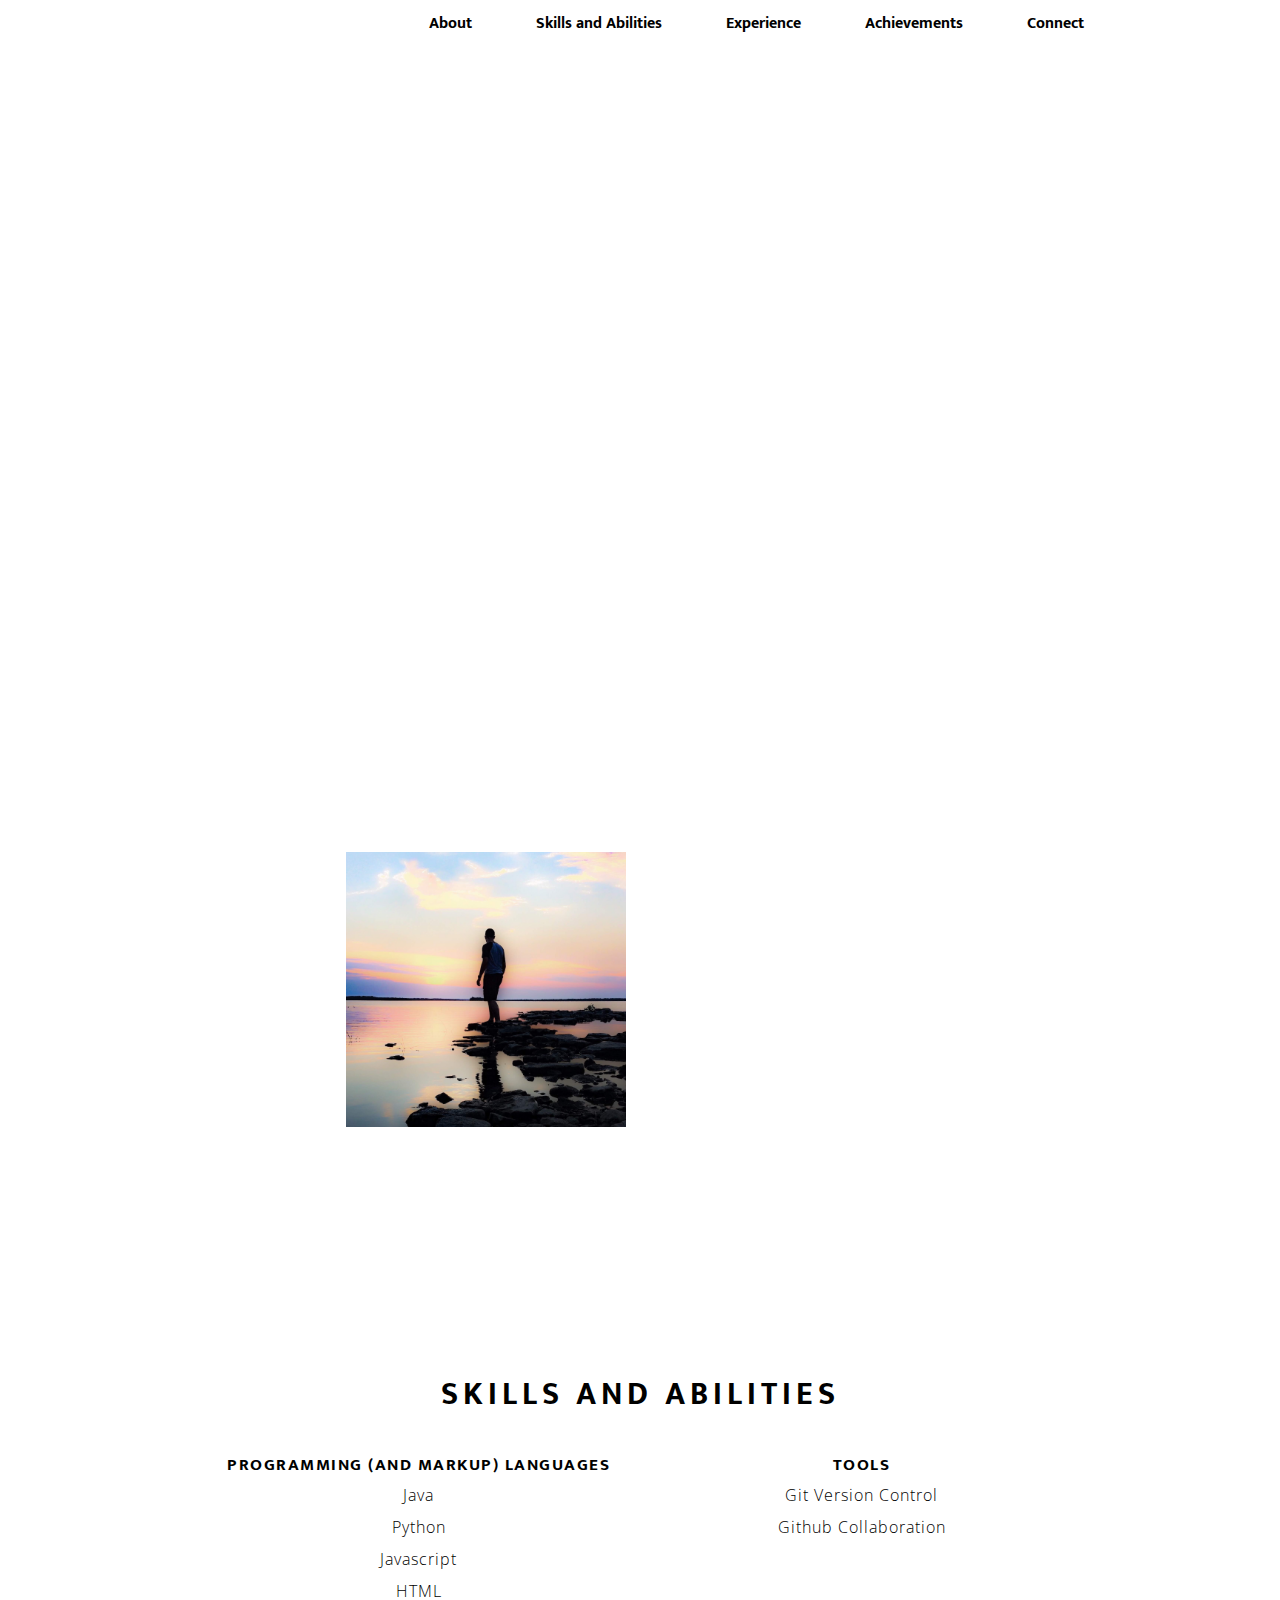
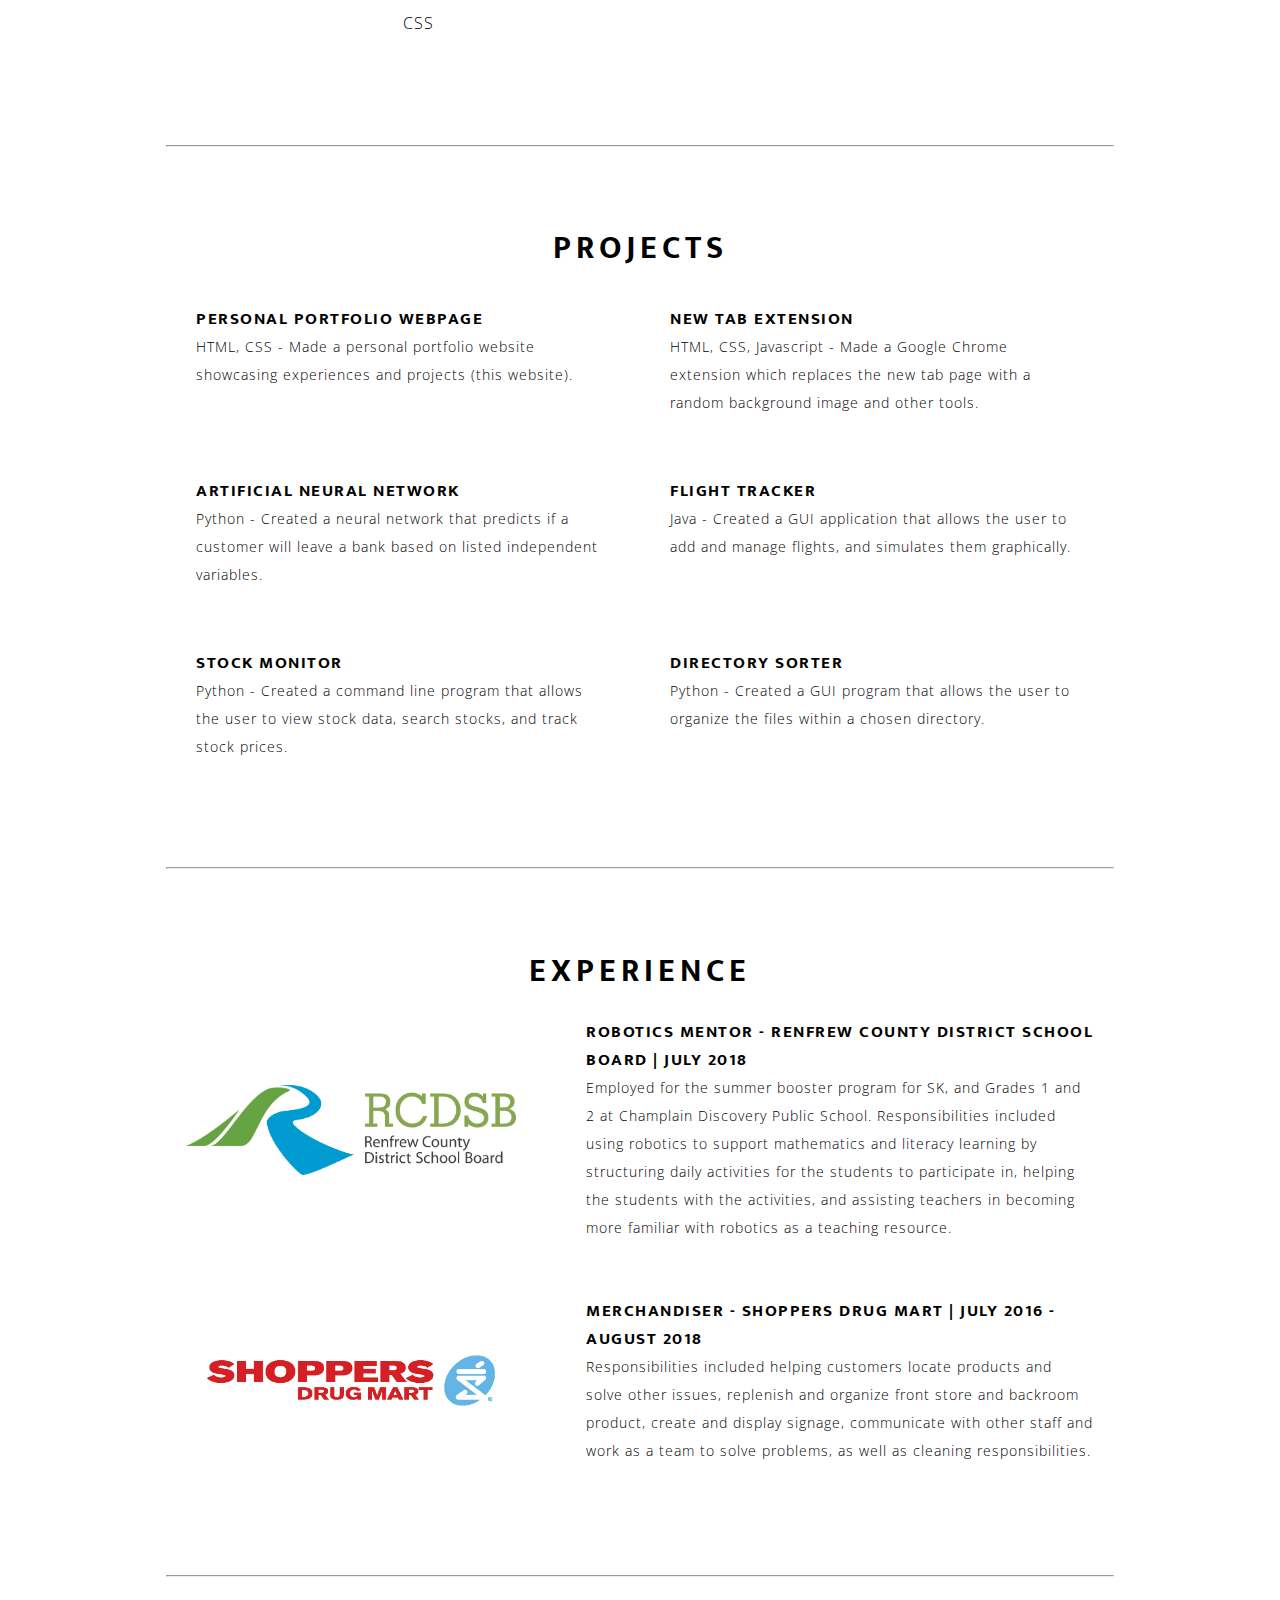
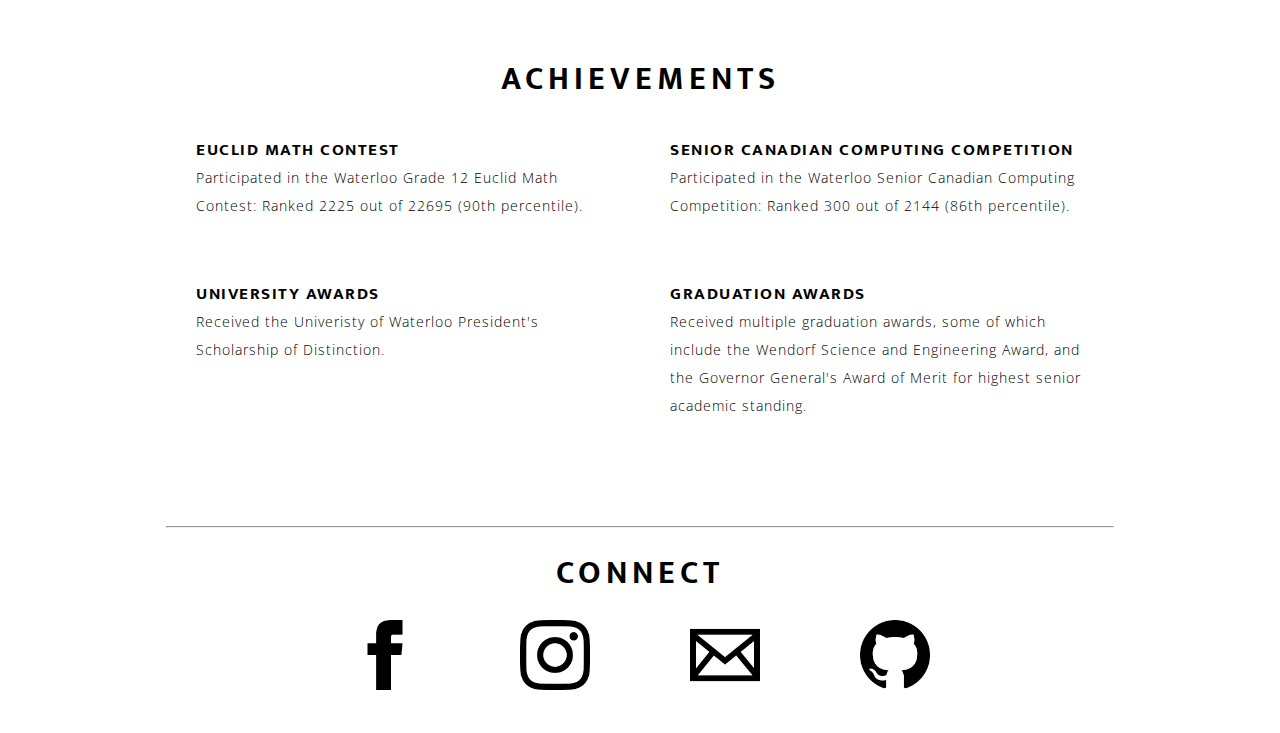
==== index.html @ a11dac07 "Changed skills section" ====
<!DOCTYPE html>
<html lang="en">

<head>
    <meta charset="utf-8">
    <title>Branden Lisk</title>
    <meta name="author" content="Branden Lisk">
    <link rel="icon" href="Resources/favicon.png">
    <link rel="stylesheet" href="main.css">
    <link href='https://fonts.googleapis.com/css?family=Open Sans' rel='stylesheet'>
    <link href="https://fonts.googleapis.com/css?family=Mukta" rel="stylesheet">
</head>

<body>
    <nav>
        <ul>
            <li><a href="#about">About</a></li>
            <li><a href="#skills">Skills and Abilities</a></li>
            <li><a href="#experience">Experience</a></li>
            <li><a href="#achievements">Achievements</a></li>
            <li><a href="#connect">Connect</a></li>
        </ul>
    </nav>
    
    <div id="welcome" class="welcome-page">
        <h1>HELLO, I'M BRANDEN LISK</h1>
    </div>
    
    <div id="about" class="about-page">
        <div class="about-content">
            <h2>ABOUT</h2>
            <img src="Resources/profile.jpg" class="profile-img">
            <p>Hello! I'm Branden, a current 1st year Computer Engineering Undergraduate Student at the University of Waterloo. For as long as I can remember, I have been interested in computers and technology, and that's why I have decided to pursue that passion through a fulfulling career. <br><br>Since my first experience of learning the basics of Python in 7th grade and building projects for school science fairs, I was hooked, and from that point on I knew I wanted to become an engineer.</p>
        </div>
    </div>
    
    <div id="skills" class="skills-page">
        <div class="skills-content">
            <h2>SKILLS AND ABILITIES</h2>
            <div class="skills-grid">
                <div class="skill-type">
                    <h3>PROGRAMMING (AND MARKUP) LANGUAGES</h3>
                    <ul>
                        <li><p>Java</p></li>
                        <li><p>Python</p></li>
                        <li><p>Javascript</p></li>
                        <li><p>HTML</p></li>
                        <li><p>CSS</p></li>
                    </ul>
                </div>
                <div class="skill-type">
                    <h3>TOOLS</h3>
                    <ul>
                        <li><p>Git Version Control</p></li>
                        <li><p>Github Collaboration</p></li>
                    </ul>
                </div>
            </div>
        </div>
    </div>
    
    <div class="horiz-line"><hr/></div>
    
    <div id="projects" class="projects-page">
        <div class="projects-content">
            <h2>PROJECTS</h2>
            <div class="projects-grid">
                <div class="project-type">
                    <h3>PERSONAL PORTFOLIO WEBPAGE</h3>
                    <p>HTML, CSS - Made a personal portfolio website showcasing experiences and projects (this website).</p>
                </div>
                <div class="project-type">
                    <h3>NEW TAB EXTENSION</h3>
                    <p>HTML, CSS, Javascript - Made a Google Chrome extension which replaces the new tab page with a random background image and other tools.</p>
                </div>
                <div class="project-type">
                    <h3>ARTIFICIAL NEURAL NETWORK</h3>
                    <p>Python - Created a neural network that predicts if a customer will leave a bank based on listed independent variables.</p>
                </div>
                <div class="project-type">
                    <h3>FLIGHT TRACKER</h3>
                    <p>Java - Created a GUI application that allows the user to add and manage flights, and simulates them graphically.</p>
                </div>
                <div class="project-type">
                    <h3>STOCK MONITOR</h3>
                    <p>Python - Created a command line program that allows the user to view stock data, search stocks, and track stock prices.</p>
                </div>
                <div class="project-type">
                    <h3>DIRECTORY SORTER</h3>
                    <p>Python - Created a GUI program that allows the user to organize the files within a chosen directory.</p>
                </div>
            </div>
        </div>
    </div>
    
    <div class="horiz-line"><hr/></div>
    
    <div id="experience" class="experience-page">
        <div class="experience-content">
            <h2>EXPERIENCE</h2>
            <div class="experience-type">
                <img src="Resources/Large_Primary_Logo_-_Colour_RCDSB.png">
                <div class="experience-description">
                    <h3>ROBOTICS MENTOR - RENFREW COUNTY DISTRICT SCHOOL BOARD | JULY 2018</h3>
                    <p>Employed for the summer booster program for SK, and Grades 1 and 2 at Champlain Discovery Public School. Responsibilities included using robotics to support mathematics and literacy learning by structuring daily activities for the students to participate in, helping the students with the activities, and assisting teachers in becoming more familiar with robotics as a teaching resource.</p>
                </div>
            </div>
            <div class="experience-type">
                <img src="Resources/Shoppers-Drug-Mart-Logo-Vector-Image.jpg">
                <div class="experience-description">
                    <h3>MERCHANDISER - SHOPPERS DRUG MART | JULY 2016 - AUGUST 2018</h3>
                    <p>Responsibilities included helping customers locate products and solve other issues, replenish and organize front store and backroom product, create and display signage, communicate with other staff and work as a team to solve problems, as well as cleaning responsibilities.</p>
                </div>
            </div>
        </div>
    </div>
    
    <div class="horiz-line"><hr/></div>
    
    <div id="achievements" class="achievements-page">
        <div class="achievements-content">
            <h2>ACHIEVEMENTS</h2>
            <div class="achievements-grid">
                <div class="achievement-type">
                    <h3>EUCLID MATH CONTEST</h3>
                    <p>Participated in the Waterloo Grade 12 Euclid Math Contest: Ranked 2225 out of 22695 (90th percentile).</p>
                </div>
                <div class="achievement-type">
                    <h3 >SENIOR CANADIAN COMPUTING COMPETITION</h3>
                    <p>Participated in the Waterloo Senior Canadian Computing Competition: Ranked 300 out of 2144 (86th percentile).</p>
                </div>
                <div class="achievement-type">
                    <h3>UNIVERSITY AWARDS</h3>
                    <p>Received the Univeristy of Waterloo President's Scholarship of Distinction.</p>
                </div>
                <div class="achievement-type">
                    <h3>GRADUATION AWARDS</h3>
                    <p>Received multiple graduation awards, some of which include the Wendorf Science and Engineering Award, and the Governor General's Award of Merit for highest senior academic standing.</p>
                </div>
            </div>
        </div>
    </div>
    
    <div class="horiz-line"><hr/></div>
    
    <div id="connect" class="contact-page">
        <div class="contact-content">
            <h2>CONNECT</h2>
            <div class="contact-grid">
                <a href="https://www.facebook.com/brandenlisk" target="_blank" class="contact-type">
                    <img src="Resources/icons/iconmonstr-facebook-1-240.png" alt="Facebook link">
                </a>
                <a href="https://www.instagram.com/brandenlisk/" target="_blank" class="contact-type">
                    <img src="Resources/icons/iconmonstr-instagram-11-240.png" alt="Instagram link">
                </a>
                <a href="mailto:balisk@edu.uwaterloo.ca" class="contact-type">
                    <img src="Resources/icons/iconmonstr-email-2-240.png" alt="Email link">
                </a>
                <a href="https://github.com/LiskB/" target="_blank" id="profile-link" class="contact-type">
                    <img src="Resources/icons/iconmonstr-github-1-240.png" alt="Github link">
                </a>
            </div>
        </div>
    </div>
</body>
</html>
---- main.css ----
* {
    margin: 0px;
    padding: 0px;
}
html, body {
    font-family: 'Open Sans', sans-serif;
}


h1 {
    font-family: 'Mukta', sans-serif;
    font-size: 62px;
    color: white;
    letter-spacing: 15px;
    text-align: center;
}
h2 {
    font-family: 'Mukta', sans-serif;
    font-size: 32px;
    font-weight: bold;
    color: black;
    letter-spacing: 5px;
    text-align: center;
}
h3 {
    font-family: 'Mukta', sans-serif;
    font-size: 17px;
    font-weight: bold;
    color: black;
    letter-spacing: 1.5px;
}
p {
    color: black;
    font-weight: 100;
    letter-spacing: 1px;
    font-size: 14px;
    line-height: 2em;
}

nav {
    padding: 0% 13%;
}
nav ul {
    text-align: right;
    width: 100%;
}
nav ul li {
    display: inline-block;
    margin: 10px 30px;
}
nav ul li a {
    color: black;
    text-decoration: none;
    font-weight: bold;
    font-family: 'Mukta', sans-serif;
    font-size: 16px;
}
nav ul li a:hover {
    color: #7a7a7a;
}

.horiz-line {
    margin: 0% 13%;
}

.welcome-page {
    max-width: 100vw;
    height: 650px;
    padding: 0% 13%;
    display: flex;
    justify-content: center;
    align-items: center;
    
    background-image: url("https://www.fasken.com/-/media/29b8b6a371344d40a392350b395691d6.ashx");
    background-position: center;
    background-repeat: no-repeat;
    background-size: cover;
}

.about-page {
    max-width: 100vw;
    padding: 0 27%;
    display: flex;
    justify-content: center;
    align-items: center;
    
    background-image: url("https://www.wallpaperflare.com/static/542/50/545/simple-background-blue-simple-minimalism-wallpaper.jpg");
    background-position: center;
    background-repeat: no-repeat;
    background-size: cover;
}
.about-content {
    margin: 13% 0;
}
.about-content h2{
    color: white;
    margin-bottom: 25px;
}
.about-content p{
    color: white;
}
.profile-img {
    float: left;
    width: 280px;
    margin: 0px 30px 25px 0px;
}

.skills-page {
    max-width: 100vw;
    padding: 0 13%;
    display: flex;
    justify-content: center;
    align-items: center;
    
    background-color: white;
}
.skills-content{
    margin: 8% 0;
    text-align: center;
}
.skills-grid {
    display: grid;
    grid-template-columns: repeat(2, 1fr);
    text-align: left;
}
.skill-type {
    padding: 30px 30px;
}
.skill-type h3{
    text-align: center;
}
.skill-type ul li {
    text-align: center;
    list-style: none;
}
.skill-type ul li p {
    text-decoration: none;
    font-size: 16px;
}
.skill-button {
    font-size: 16px;
    font-family: 'Mukta', sans-serif;
    background-color: white;
    padding: 4px 10px;
    margin-top: 10px;
    border: 1px solid black;
    outline: none;
}
.skill-button:hover {
    color: #7a7a7a;
    border-color: #7a7a7a;
}

.projects-page {
    max-width: 100vw;
    padding: 0 13%;
    display: flex;
    justify-content: center;
    align-items: center;
    
    background-color: white;
}
.projects-content{
    margin: 8% 0px;
}
.projects-grid {
    display: grid;
    grid-template-columns: repeat(2, 1fr);
}
.project-type {
    padding: 30px 30px;
}

.experience-page {
    max-width: 100vw;
    padding: 0 13%;
    display: flex;
    justify-content: center;
    align-items: center;
    
    background-color: white;
}
.experience-content{
    margin: 8% 0;
}
.experience-type {
    display: grid;
    grid-template-columns: 400px; 2fr;
    padding: 20px;
    align-items: center;
}
.experience-type img {
    width: 330px;
    grid-column: 1;
}
.experience-description{
    grid-column: 2;
}

.achievements-page {
    max-width: 100vw;
    padding: 0 13%;
    display: flex;
    justify-content: center;
    align-items: center;
    
    background-color: white;
}
.achievements-content{
    margin: 8% 0px;
}
.achievements-grid {
    display: grid;
    grid-template-columns: repeat(2, 1fr);
}
.achievement-type {
    padding: 30px 30px;
}

.contact-page {
    max-width: 100vw;
    padding: 0 13%;
    display: flex;
    justify-content: center;
    align-items: center;
    
    background-color: white;
}
.contact-content{
    margin: 2% 0px;
}
.contact-grid {
    display: grid;
    grid-template-columns: repeat(4, 1fr);
}
.contact-type {
    padding: 20px 50px;
}
.contact-type img {
    width: 70px;
}

/* Media Queries for responsive design */
/* These queries meant for resized desktop screens, since desktops have an accurate pointer device, 'fine' can be used */
@media screen and (max-width: 970px) and (pointer: fine){ /* Resize navbar, bring all in-line images above text */
    nav ul li {
        margin: 10px 15px;
    }
    nav ul li a {
        font-size: 15px;
    }
    
    .profile-img {
        float: none;
        display: block;
        margin: 0 auto 20px auto;
    }
    
    .experience-type {
        display:block;
        grid-template-columns: none;
        padding: 20px;
    }
    .experience-type img {
        width: 330px;
        grid-column: none;
    }
    .experience-description{
        grid-column: none;
    }
}

@media screen and (max-width: 735px) and (pointer: fine){ /* Navbar disappears, h1 gets smaller, bring all content in one column, connect icons get smaller */
    nav {
        display: none;
    }
    
    h1 {
        font-size: 40px;
        letter-spacing: 8px;
    }
    
    .skills-grid {
        display: block;
        grid-template-columns: none;
        text-align: left;
    }
    .skill-type {
        padding: 17px 0px;
    }
    
    .projects-content{
        margin: 8% 0px;
    }
    .projects-grid {
        display: block;
        grid-template-columns: none;
    }
    .project-type {
        padding: 17px 0px;
    }
    
    .achievements-content{
        margin: 8% 0px;
    }
    .achievements-grid {
        display: block;
        grid-template-columns: none;
    }
    .achievement-type {
        padding: 17px 0px;
    }
    
    .contact-type {
        padding: 15px 25px;
    }
    .contact-type img {
        width: 48px;
    }
}

/* Meant for mobile screens, as they do not have an accurate pointing device (coarse) */
@media (pointer: coarse){
    h2 {
        font-size: 18px;
        letter-spacing: 1.5px;
    }
    h3 {
        font-size: 13px;
        letter-spacing: 1px;
        line-height: 1.1em;
    }
    p {
        letter-spacing: 1px;
        font-size: 9px;
        line-height: 1.2em;
    }
    
    nav {
        display: none;
    }
    
    h1 {
        font-size: 70px;
        letter-spacing: 8px;
    }
    
    .profile-img {
        float: none;
        display: block;
        width: 50vw;
        margin: 0 auto 20px auto;
    }
    
    .skills-grid {
        display: block;
        grid-template-columns: none;
        text-align: left;
    }
    .skill-type {
        padding: 17px 0px;
    }
    
    .projects-content{
        margin: 8% 0px;
    }
    .projects-grid {
        display: block;
        grid-template-columns: none;
    }
    .project-type {
        padding: 17px 0px;
    }
    
    .experience-type {
        display:block;
        grid-template-columns: none;
        padding: 20px;
    }
    .experience-type img {
        width: 50vw;
        grid-column: none;
    }
    .experience-description{
        grid-column: none;
    }
    
    .achievements-content{
        margin: 8% 0px;
    }
    .achievements-grid {
        display: block;
        grid-template-columns: none;
    }
    .achievement-type {
        padding: 17px 0px;
    }
    
    .contact-type {
        padding: 15px 25px;
    }
    .contact-type img {
        width: 100px;
    }
}
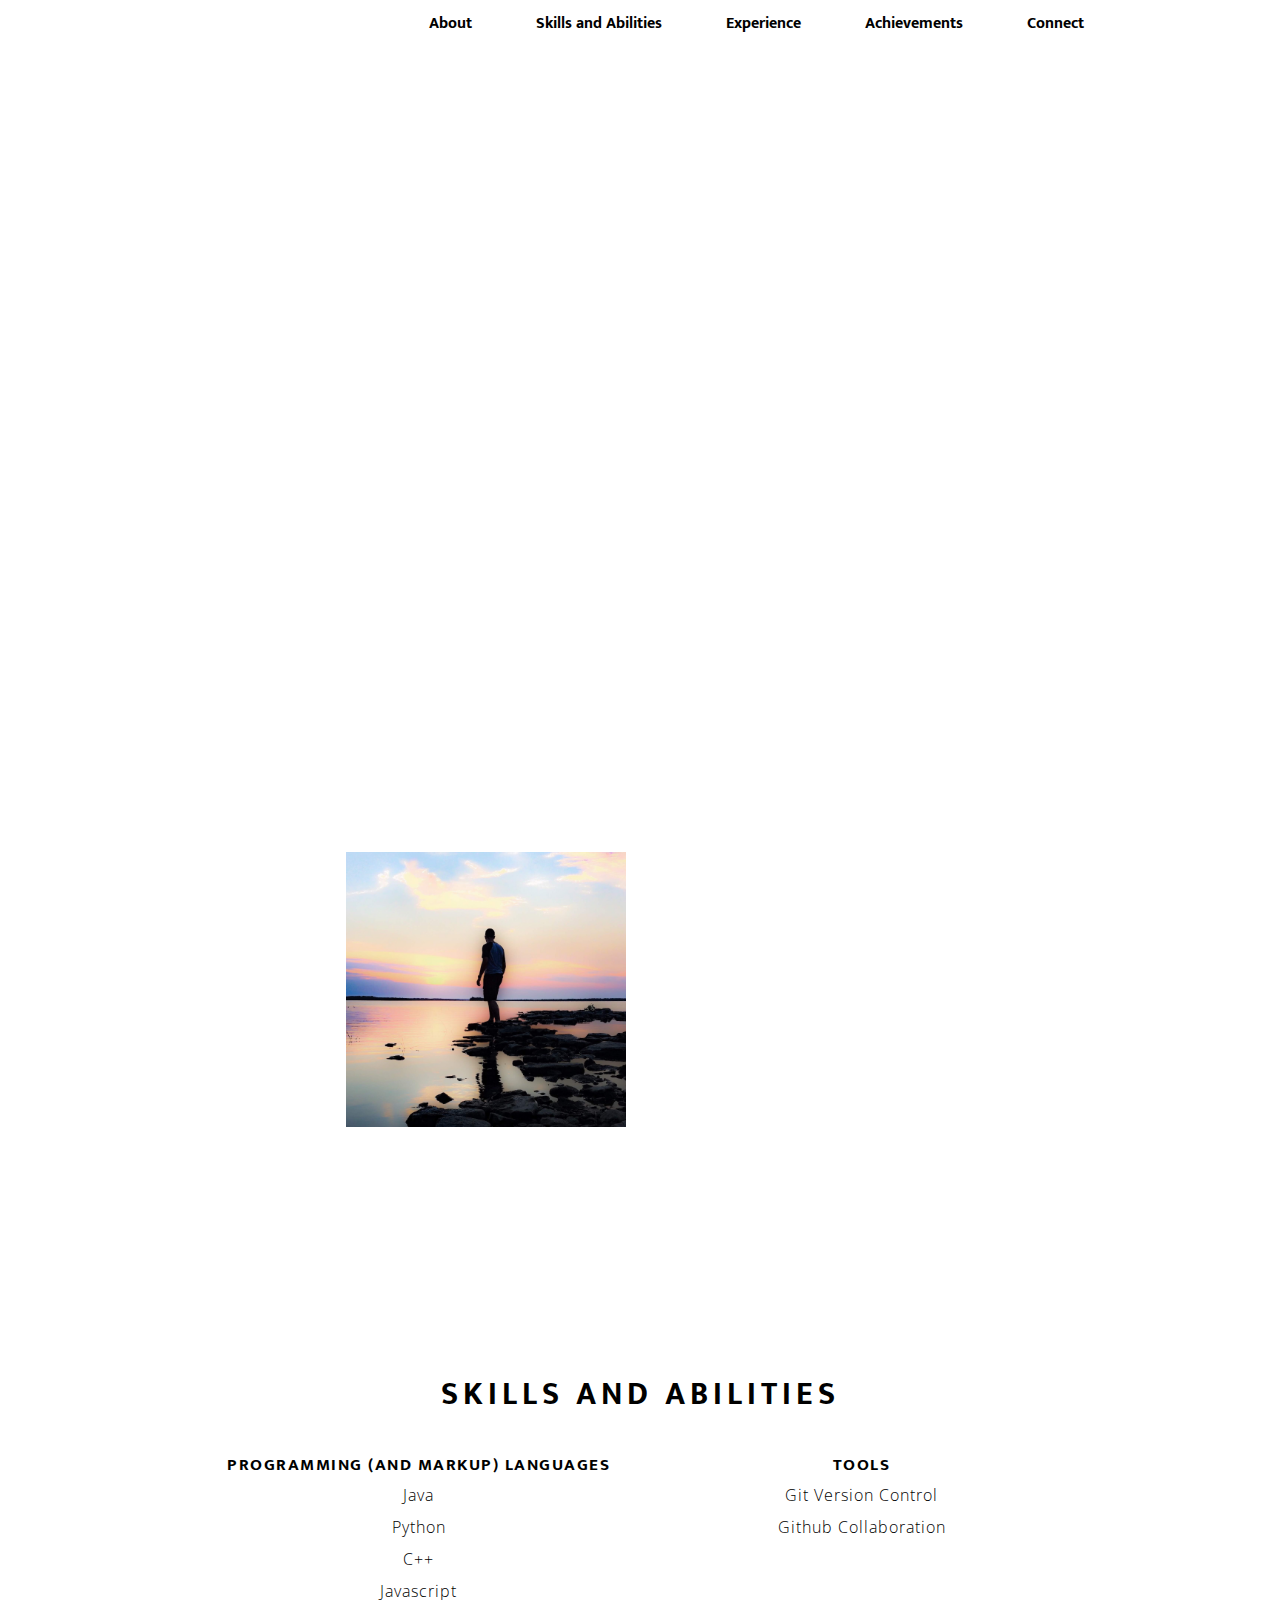
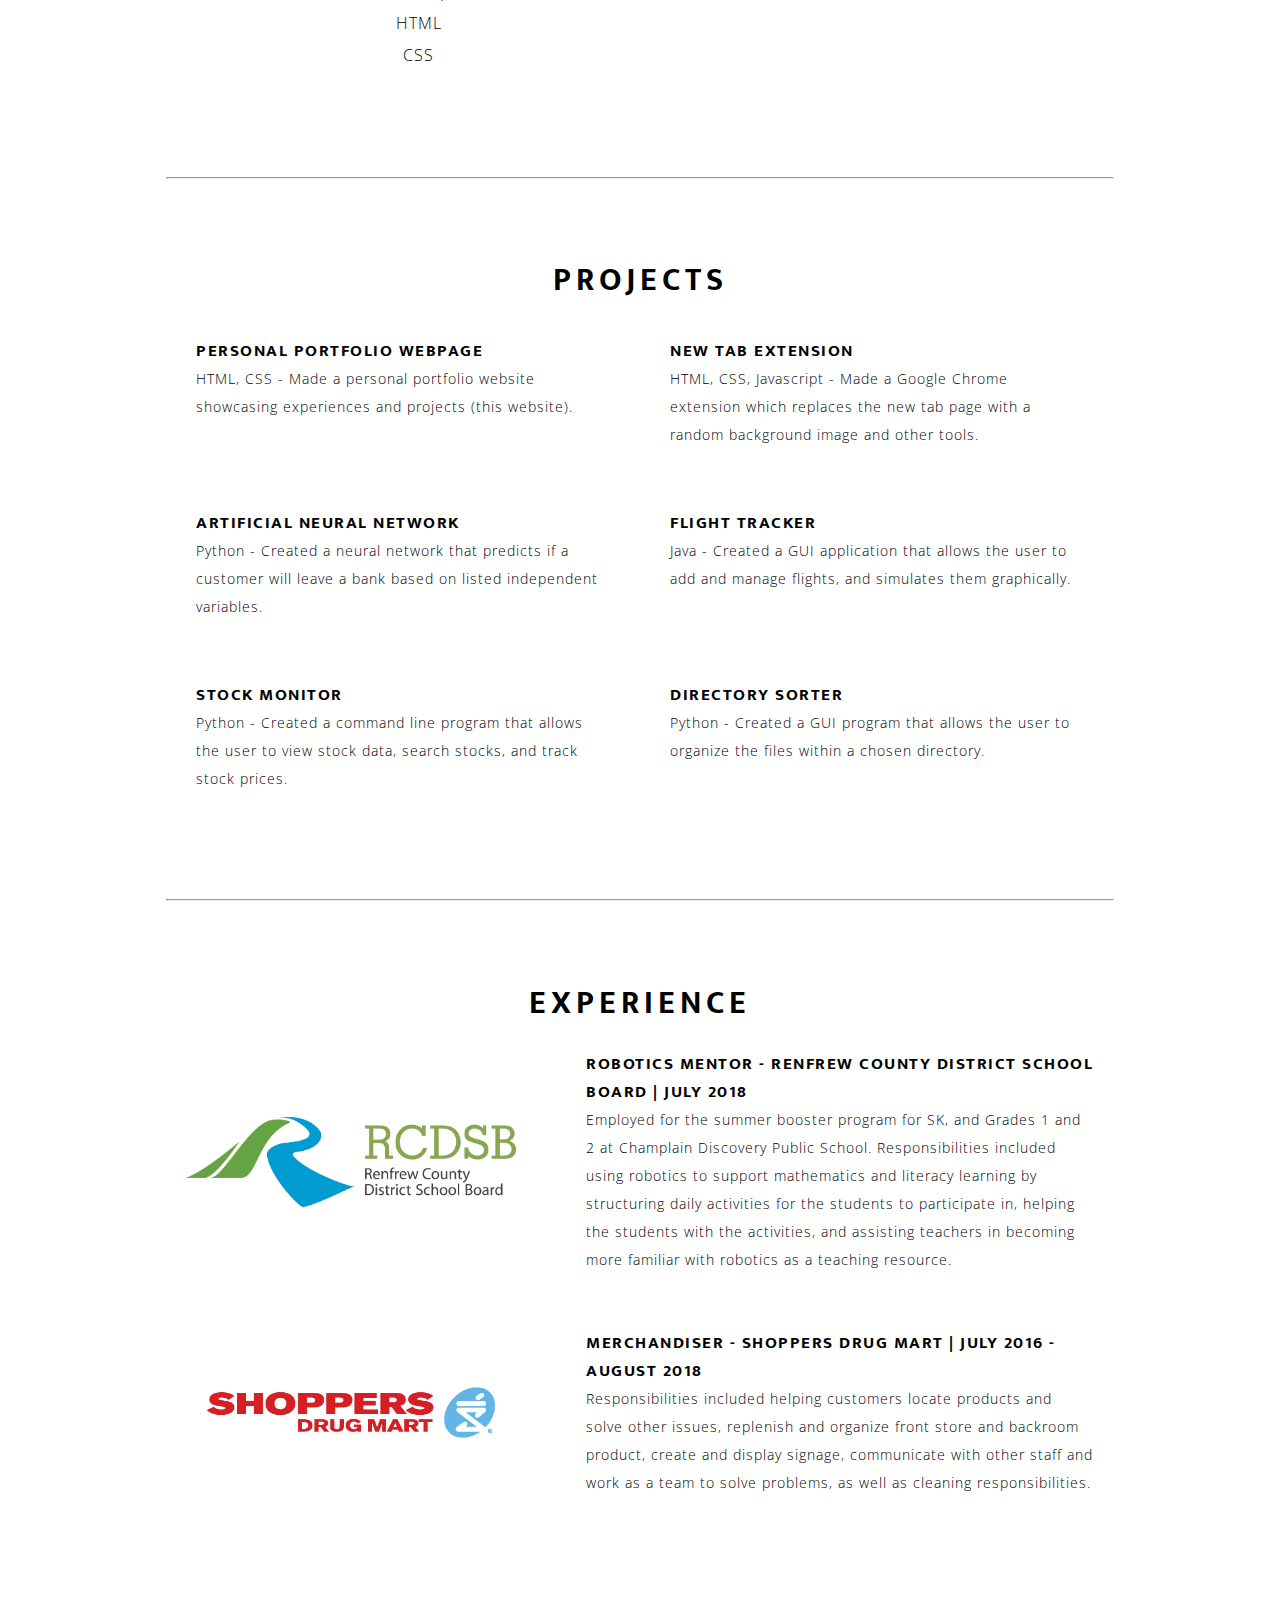
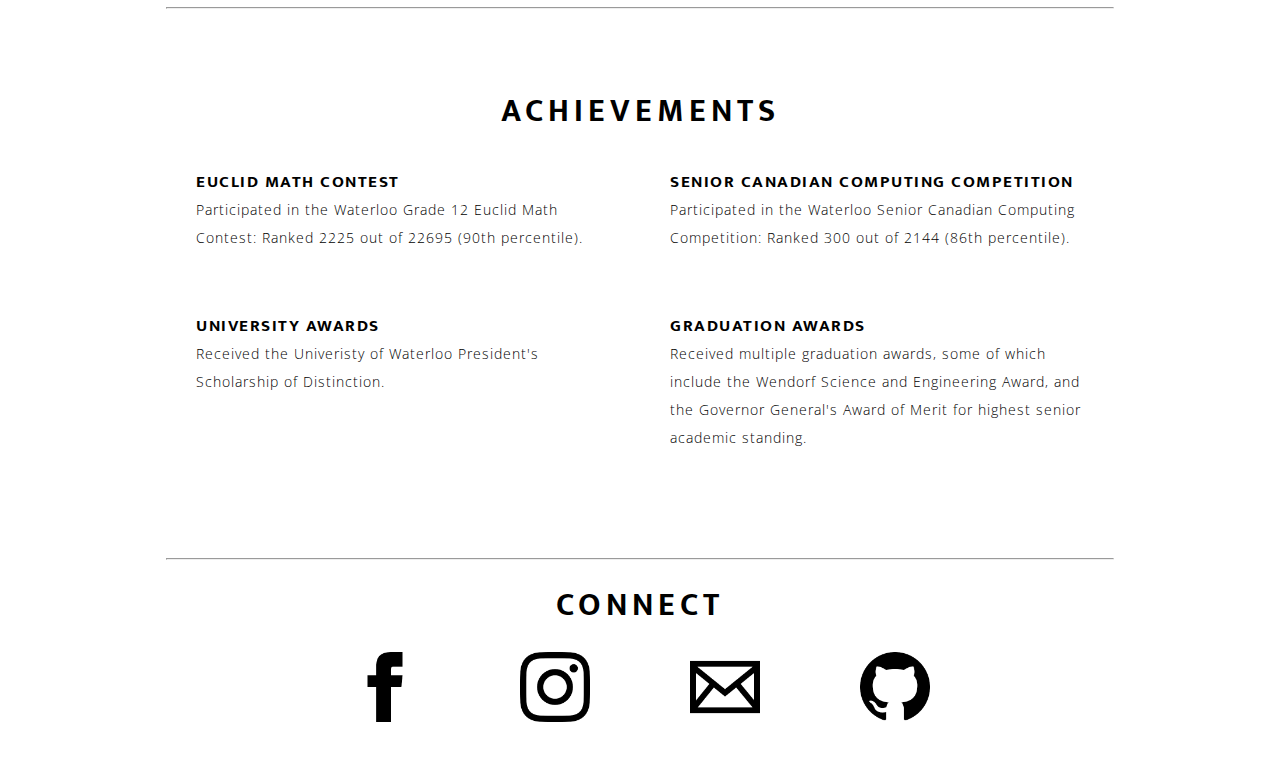
==== commit 5d2697dd: "Added new skill" ====
--- a/index.html
+++ b/index.html
@@ -2,6 +2,16 @@
 <html lang="en">
 
 <head>
+    <!-- Global Site Tag (gtag.js) - Google Analytics -->
+    <script async src="https://www.googletagmanager.com/gtag/js?id=GA_TRACKING_ID"></script>
+    <script>
+      window.dataLayer = window.dataLayer || [];
+      function gtag(){dataLayer.push(arguments);}
+      gtag('js', new Date());
+
+      gtag('config', 'UA-128781250-1');
+    </script>
+    
     <meta charset="utf-8">
     <title>Branden Lisk</title>
     <meta name="author" content="Branden Lisk">
@@ -43,6 +53,7 @@
                     <ul>
                         <li><p>Java</p></li>
                         <li><p>Python</p></li>
+                        <li><p>C++</p></li>
                         <li><p>Javascript</p></li>
                         <li><p>HTML</p></li>
                         <li><p>CSS</p></li>
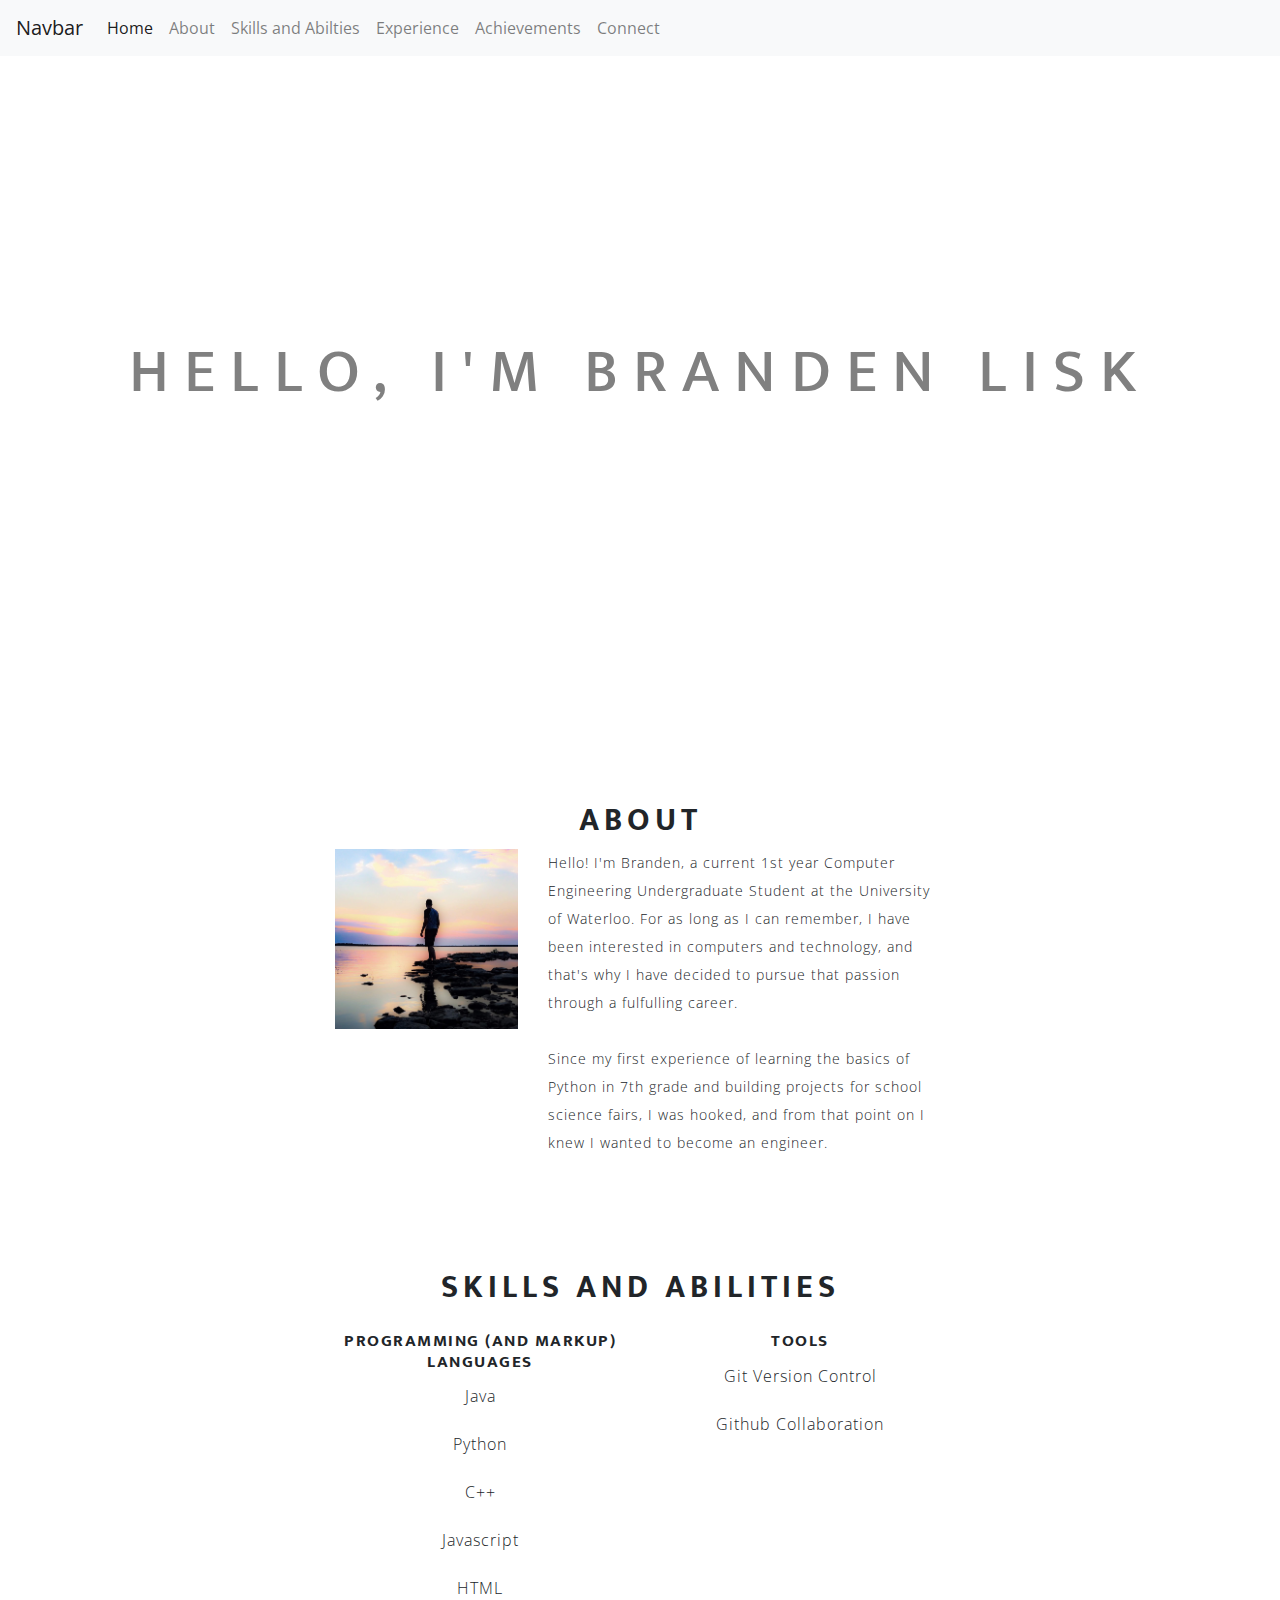
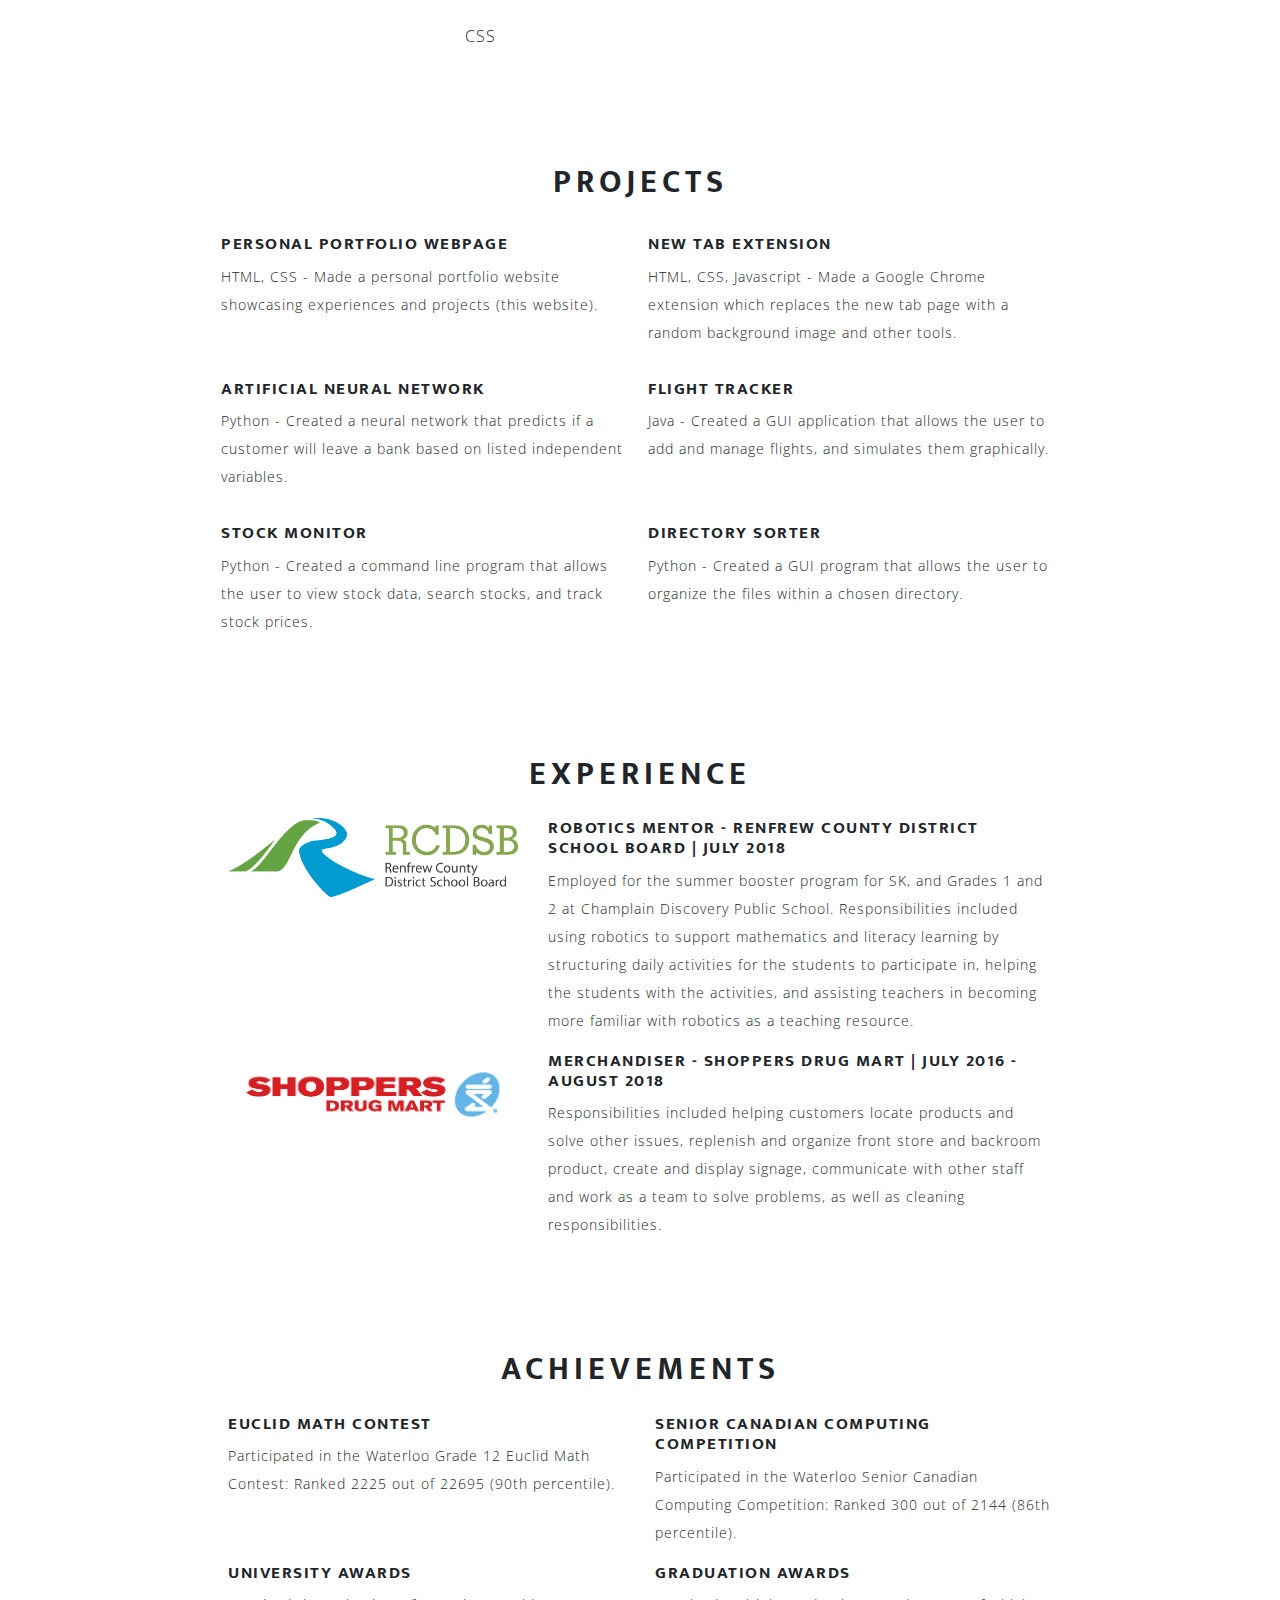
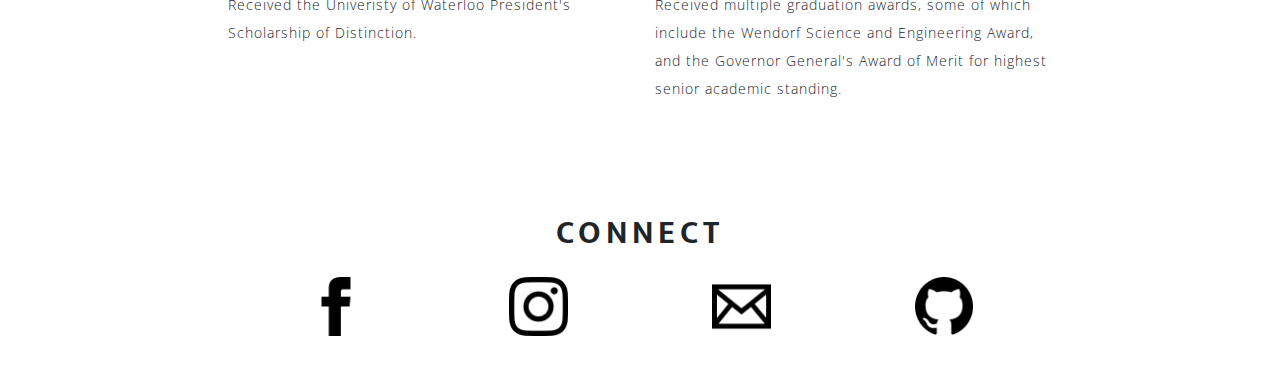
==== commit 86769edf: "Started converting website to use Bootstrap" ====
--- a/index.html
+++ b/index.html
@@ -13,165 +13,187 @@
     </script>
     
     <meta charset="utf-8">
-    <title>Branden Lisk</title>
+    <meta name="viewport" content="width=device-width, initial-scale=1, shrink-to-fit=no">
     <meta name="author" content="Branden Lisk">
-    <link rel="icon" href="Resources/favicon.png">
+    
+    <link rel="stylesheet" href="https://stackpath.bootstrapcdn.com/bootstrap/4.3.1/css/bootstrap.min.css" integrity="sha384-ggOyR0iXCbMQv3Xipma34MD+dH/1fQ784/j6cY/iJTQUOhcWr7x9JvoRxT2MZw1T" crossorigin="anonymous">
     <link rel="stylesheet" href="main.css">
     <link href='https://fonts.googleapis.com/css?family=Open Sans' rel='stylesheet'>
     <link href="https://fonts.googleapis.com/css?family=Mukta" rel="stylesheet">
+    <link rel="icon" href="Resources/favicon.png">
+    
+    <title>Branden Lisk</title>
+
 </head>
 
 <body>
-    <nav>
-        <ul>
-            <li><a href="#about">About</a></li>
-            <li><a href="#skills">Skills and Abilities</a></li>
-            <li><a href="#experience">Experience</a></li>
-            <li><a href="#achievements">Achievements</a></li>
-            <li><a href="#connect">Connect</a></li>
-        </ul>
-    </nav>
-    
-    <div id="welcome" class="welcome-page">
-        <h1>HELLO, I'M BRANDEN LISK</h1>
-    </div>
-    
-    <div id="about" class="about-page">
-        <div class="about-content">
-            <h2>ABOUT</h2>
-            <img src="Resources/profile.jpg" class="profile-img">
-            <p>Hello! I'm Branden, a current 1st year Computer Engineering Undergraduate Student at the University of Waterloo. For as long as I can remember, I have been interested in computers and technology, and that's why I have decided to pursue that passion through a fulfulling career. <br><br>Since my first experience of learning the basics of Python in 7th grade and building projects for school science fairs, I was hooked, and from that point on I knew I wanted to become an engineer.</p>
-        </div>
-    </div>
-    
-    <div id="skills" class="skills-page">
-        <div class="skills-content">
-            <h2>SKILLS AND ABILITIES</h2>
-            <div class="skills-grid">
-                <div class="skill-type">
-                    <h3>PROGRAMMING (AND MARKUP) LANGUAGES</h3>
-                    <ul>
-                        <li><p>Java</p></li>
-                        <li><p>Python</p></li>
-                        <li><p>C++</p></li>
-                        <li><p>Javascript</p></li>
-                        <li><p>HTML</p></li>
-                        <li><p>CSS</p></li>
-                    </ul>
-                </div>
-                <div class="skill-type">
-                    <h3>TOOLS</h3>
-                    <ul>
-                        <li><p>Git Version Control</p></li>
-                        <li><p>Github Collaboration</p></li>
-                    </ul>
+    <div class="container-fluid">
+        <nav class="navbar fixed-top navbar-expand-lg navbar-light bg-light">
+            <a class="navbar-brand" href="#">Navbar</a>
+            <button class="navbar-toggler" type="button" data-toggle="collapse" data-target="#navbarNavAltMarkup" aria-controls="navbarNavAltMarkup" aria-expanded="false" aria-label="Toggle navigation">
+                <span class="navbar-toggler-icon"></span>
+            </button>
+            <div class="collapse navbar-collapse" id="navbarNavAltMarkup">
+                <div class="navbar-nav">
+                    <a class="nav-item nav-link active" href="#">Home <span class="sr-only">(current)</span></a>
+                    <a class="nav-item nav-link" href="#">About</a>
+                    <a class="nav-item nav-link" href="#">Skills and Abilties</a>
+                    <a class="nav-item nav-link" href="#">Experience</a>
+                    <a class="nav-item nav-link" href="#">Achievements</a>
+                    <a class="nav-item nav-link" href="#">Connect</a>
                 </div>
             </div>
+        </nav>
+        
+        <div class="row welcome-page py-5">
+            <div class="col-12 py-5 my-5"></div>
+            <div class="col-12 text-center py-5 my-5">
+                <h1>HELLO, I'M BRANDEN LISK</h1>
+            </div>
+            <div class="col-12 py-5 my-5"></div>
         </div>
-    </div>
-    
-    <div class="horiz-line"><hr/></div>
-    
-    <div id="projects" class="projects-page">
-        <div class="projects-content">
-            <h2>PROJECTS</h2>
-            <div class="projects-grid">
-                <div class="project-type">
-                    <h3>PERSONAL PORTFOLIO WEBPAGE</h3>
-                    <p>HTML, CSS - Made a personal portfolio website showcasing experiences and projects (this website).</p>
-                </div>
-                <div class="project-type">
-                    <h3>NEW TAB EXTENSION</h3>
-                    <p>HTML, CSS, Javascript - Made a Google Chrome extension which replaces the new tab page with a random background image and other tools.</p>
-                </div>
-                <div class="project-type">
-                    <h3>ARTIFICIAL NEURAL NETWORK</h3>
-                    <p>Python - Created a neural network that predicts if a customer will leave a bank based on listed independent variables.</p>
-                </div>
-                <div class="project-type">
-                    <h3>FLIGHT TRACKER</h3>
-                    <p>Java - Created a GUI application that allows the user to add and manage flights, and simulates them graphically.</p>
-                </div>
-                <div class="project-type">
-                    <h3>STOCK MONITOR</h3>
-                    <p>Python - Created a command line program that allows the user to view stock data, search stocks, and track stock prices.</p>
-                </div>
-                <div class="project-type">
-                    <h3>DIRECTORY SORTER</h3>
-                    <p>Python - Created a GUI program that allows the user to organize the files within a chosen directory.</p>
-                </div>
+        <div class="row justify-content-center py-5 about-page">
+            <div class="col-12 text-center">
+                <h2>ABOUT</h2>
+            </div>
+            <div class="col-2">
+                <img src="Resources/profile.jpg" class="img-fluid">
+            </div>
+            <div class="col-4">
+                <p>Hello! I'm Branden, a current 1st year Computer Engineering Undergraduate Student at the University of Waterloo. For as long as I can remember, I have been interested in computers and technology, and that's why I have decided to pursue that passion through a fulfulling career. <br><br>Since my first experience of learning the basics of Python in 7th grade and building projects for school science fairs, I was hooked, and from that point on I knew I wanted to become an engineer.</p>
             </div>
         </div>
-    </div>
-    
-    <div class="horiz-line"><hr/></div>
-    
-    <div id="experience" class="experience-page">
-        <div class="experience-content">
-            <h2>EXPERIENCE</h2>
-            <div class="experience-type">
-                <img src="Resources/Large_Primary_Logo_-_Colour_RCDSB.png">
-                <div class="experience-description">
-                    <h3>ROBOTICS MENTOR - RENFREW COUNTY DISTRICT SCHOOL BOARD | JULY 2018</h3>
-                    <p>Employed for the summer booster program for SK, and Grades 1 and 2 at Champlain Discovery Public School. Responsibilities included using robotics to support mathematics and literacy learning by structuring daily activities for the students to participate in, helping the students with the activities, and assisting teachers in becoming more familiar with robotics as a teaching resource.</p>
-                </div>
+        
+        <div class="row justify-content-center py-5">
+            <div class="col-12 text-center mb-3">
+                <h2>SKILLS AND ABILITIES</h2>
             </div>
-            <div class="experience-type">
-                <img src="Resources/Shoppers-Drug-Mart-Logo-Vector-Image.jpg">
-                <div class="experience-description">
-                    <h3>MERCHANDISER - SHOPPERS DRUG MART | JULY 2016 - AUGUST 2018</h3>
-                    <p>Responsibilities included helping customers locate products and solve other issues, replenish and organize front store and backroom product, create and display signage, communicate with other staff and work as a team to solve problems, as well as cleaning responsibilities.</p>
-                </div>
+            <div class="col-3 text-center skill-type">
+                <h3>PROGRAMMING (AND MARKUP) LANGUAGES</h3>
+                <ul>
+                    <li><p>Java</p></li>
+                    <li><p>Python</p></li>
+                    <li><p>C++</p></li>
+                    <li><p>Javascript</p></li>
+                    <li><p>HTML</p></li>
+                    <li><p>CSS</p></li>
+                </ul>
+            </div>
+            <div class="col-3 text-center skill-type">
+                <h3>TOOLS</h3>
+                <ul>
+                    <li><p>Git Version Control</p></li>
+                    <li><p>Github Collaboration</p></li>
+                </ul>
             </div>
         </div>
-    </div>
-    
-    <div class="horiz-line"><hr/></div>
-    
-    <div id="achievements" class="achievements-page">
-        <div class="achievements-content">
-            <h2>ACHIEVEMENTS</h2>
-            <div class="achievements-grid">
-                <div class="achievement-type">
-                    <h3>EUCLID MATH CONTEST</h3>
-                    <p>Participated in the Waterloo Grade 12 Euclid Math Contest: Ranked 2225 out of 22695 (90th percentile).</p>
-                </div>
-                <div class="achievement-type">
-                    <h3 >SENIOR CANADIAN COMPUTING COMPETITION</h3>
-                    <p>Participated in the Waterloo Senior Canadian Computing Competition: Ranked 300 out of 2144 (86th percentile).</p>
-                </div>
-                <div class="achievement-type">
-                    <h3>UNIVERSITY AWARDS</h3>
-                    <p>Received the Univeristy of Waterloo President's Scholarship of Distinction.</p>
-                </div>
-                <div class="achievement-type">
-                    <h3>GRADUATION AWARDS</h3>
-                    <p>Received multiple graduation awards, some of which include the Wendorf Science and Engineering Award, and the Governor General's Award of Merit for highest senior academic standing.</p>
-                </div>
+        
+        <div class="row justify-content-center py-5">
+            <div class="col-12 text-center mb-3">
+                <h2>PROJECTS</h2>
+            </div>
+            <div class="col-4 p-2">
+                <h3>PERSONAL PORTFOLIO WEBPAGE</h3>
+                <p>HTML, CSS - Made a personal portfolio website showcasing experiences and projects (this website).</p>
+            </div>
+            <div class="col-4 p-2">
+                <h3>NEW TAB EXTENSION</h3>
+                <p>HTML, CSS, Javascript - Made a Google Chrome extension which replaces the new tab page with a random background image and other tools.</p>
+            </div>
+            <div class="w-100"></div>
+            <div class="col-4 p-2">
+                <h3>ARTIFICIAL NEURAL NETWORK</h3>
+                <p>Python - Created a neural network that predicts if a customer will leave a bank based on listed independent variables.</p>
+            </div>
+            <div class="col-4 p-2">
+                <h3>FLIGHT TRACKER</h3>
+                <p>Java - Created a GUI application that allows the user to add and manage flights, and simulates them graphically.</p>
+            </div>
+            <div class="w-100"></div>
+            <div class="col-4 p-2">
+                <h3>STOCK MONITOR</h3>
+                <p>Python - Created a command line program that allows the user to view stock data, search stocks, and track stock prices.</p>
+            </div>
+            <div class="col-4 p-2">
+                <h3>DIRECTORY SORTER</h3>
+                <p>Python - Created a GUI program that allows the user to organize the files within a chosen directory.</p>
             </div>
         </div>
-    </div>
-    
-    <div class="horiz-line"><hr/></div>
-    
-    <div id="connect" class="contact-page">
-        <div class="contact-content">
-            <h2>CONNECT</h2>
-            <div class="contact-grid">
-                <a href="https://www.facebook.com/brandenlisk" target="_blank" class="contact-type">
-                    <img src="Resources/icons/iconmonstr-facebook-1-240.png" alt="Facebook link">
+        
+        <div class="row justify-content-center py-5">
+            <div class="col-12 text-center mb-3">
+                <h2>EXPERIENCE</h2>
+            </div>
+            <div class="col-3">
+                <img src="Resources/Large_Primary_Logo_-_Colour_RCDSB.png" class="img-fluid">
+            </div>
+            <div class="col-5">
+                <h3>ROBOTICS MENTOR - RENFREW COUNTY DISTRICT SCHOOL BOARD | JULY 2018</h3>
+                <p>Employed for the summer booster program for SK, and Grades 1 and 2 at Champlain Discovery Public School. Responsibilities included using robotics to support mathematics and literacy learning by structuring daily activities for the students to participate in, helping the students with the activities, and assisting teachers in becoming more familiar with robotics as a teaching resource.</p>
+            </div>
+            <div class="w-100"></div>
+            <div class="col-3">
+                <img src="Resources/Shoppers-Drug-Mart-Logo-Vector-Image.jpg" class="img-fluid">
+            </div>
+            <div class="col-5">
+                <h3>MERCHANDISER - SHOPPERS DRUG MART | JULY 2016 - AUGUST 2018</h3>
+                <p>Responsibilities included helping customers locate products and solve other issues, replenish and organize front store and backroom product, create and display signage, communicate with other staff and work as a team to solve problems, as well as cleaning responsibilities.</p>
+            </div>
+        </div>
+        
+        <div class="row justify-content-center py-5">
+            <div class="col-12 text-center mb-3">
+                <h2>ACHIEVEMENTS</h2>
+            </div>
+            <div class="col-4">
+                <h3>EUCLID MATH CONTEST</h3>
+                <p>Participated in the Waterloo Grade 12 Euclid Math Contest: Ranked 2225 out of 22695 (90th percentile).</p>
+            </div>
+            <div class="col-4">
+                <h3 >SENIOR CANADIAN COMPUTING COMPETITION</h3>
+                <p>Participated in the Waterloo Senior Canadian Computing Competition: Ranked 300 out of 2144 (86th percentile).</p>
+            </div>
+            <div class="w-100"></div>
+            <div class="col-4">
+                <h3>UNIVERSITY AWARDS</h3>
+                <p>Received the Univeristy of Waterloo President's Scholarship of Distinction.</p>
+            </div>
+            <div class="col-4">
+                <h3>GRADUATION AWARDS</h3>
+                <p>Received multiple graduation awards, some of which include the Wendorf Science and Engineering Award, and the Governor General's Award of Merit for highest senior academic standing.</p>
+            </div>
+        </div>
+        
+        <div class="row justify-content-center py-5">
+            <div class="col-12 text-center mb-3">
+                <h2>CONNECT</h2>
+            </div>
+            <div class="col-1 px-4 mx-5">
+                <a href="https://www.facebook.com/brandenlisk" target="_blank">
+                    <img src="Resources/icons/iconmonstr-facebook-1-240.png" alt="Facebook link" class="img-fluid">
                 </a>
-                <a href="https://www.instagram.com/brandenlisk/" target="_blank" class="contact-type">
-                    <img src="Resources/icons/iconmonstr-instagram-11-240.png" alt="Instagram link">
+            </div>
+            <div class="col-1 px-4 mx-5">
+                <a href="https://www.instagram.com/brandenlisk/" target="_blank">
+                    <img src="Resources/icons/iconmonstr-instagram-11-240.png" alt="Instagram link" class="img-fluid">
                 </a>
-                <a href="mailto:balisk@edu.uwaterloo.ca" class="contact-type">
-                    <img src="Resources/icons/iconmonstr-email-2-240.png" alt="Email link">
+            </div>
+            <div class="col-1 px-4 mx-5">
+                <a href="mailto:balisk@edu.uwaterloo.ca">
+                    <img src="Resources/icons/iconmonstr-email-2-240.png" alt="Email link" class="img-fluid">
                 </a>
-                <a href="https://github.com/LiskB/" target="_blank" id="profile-link" class="contact-type">
-                    <img src="Resources/icons/iconmonstr-github-1-240.png" alt="Github link">
+            </div>
+            <div class="col-1 px-4 mx-5">
+                <a href="https://github.com/LiskB/" target="_blank" id="profile-link">
+                    <img src="Resources/icons/iconmonstr-github-1-240.png" alt="Github link" class="img-fluid">
                 </a>
             </div>
         </div>
+        
     </div>
+    
+    <script src="https://code.jquery.com/jquery-3.3.1.slim.min.js" integrity="sha384-q8i/X+965DzO0rT7abK41JStQIAqVgRVzpbzo5smXKp4YfRvH+8abtTE1Pi6jizo" crossorigin="anonymous"></script>
+    <script src="https://cdnjs.cloudflare.com/ajax/libs/popper.js/1.14.7/umd/popper.min.js" integrity="sha384-UO2eT0CpHqdSJQ6hJty5KVphtPhzWj9WO1clHTMGa3JDZwrnQq4sF86dIHNDz0W1" crossorigin="anonymous"></script>
+    <script src="https://stackpath.bootstrapcdn.com/bootstrap/4.3.1/js/bootstrap.min.js" integrity="sha384-JjSmVgyd0p3pXB1rRibZUAYoIIy6OrQ6VrjIEaFf/nJGzIxFDsf4x0xIM+B07jRM" crossorigin="anonymous"></script>
 </body>
 </html>--- a/main.css
+++ b/main.css
@@ -10,67 +10,29 @@
 h1 {
     font-family: 'Mukta', sans-serif;
     font-size: 62px;
-    color: white;
+    color: grey;
     letter-spacing: 15px;
-    text-align: center;
 }
 h2 {
     font-family: 'Mukta', sans-serif;
     font-size: 32px;
     font-weight: bold;
-    color: black;
     letter-spacing: 5px;
-    text-align: center;
 }
 h3 {
     font-family: 'Mukta', sans-serif;
     font-size: 17px;
     font-weight: bold;
-    color: black;
     letter-spacing: 1.5px;
 }
 p {
-    color: black;
     font-weight: 100;
     letter-spacing: 1px;
     font-size: 14px;
     line-height: 2em;
 }
 
-nav {
-    padding: 0% 13%;
-}
-nav ul {
-    text-align: right;
-    width: 100%;
-}
-nav ul li {
-    display: inline-block;
-    margin: 10px 30px;
-}
-nav ul li a {
-    color: black;
-    text-decoration: none;
-    font-weight: bold;
-    font-family: 'Mukta', sans-serif;
-    font-size: 16px;
-}
-nav ul li a:hover {
-    color: #7a7a7a;
-}
-
-.horiz-line {
-    margin: 0% 13%;
-}
-
 .welcome-page {
-    max-width: 100vw;
-    height: 650px;
-    padding: 0% 13%;
-    display: flex;
-    justify-content: center;
-    align-items: center;
-    
     background-image: url("https://www.fasken.com/-/media/29b8b6a371344d40a392350b395691d6.ashx");
     background-position: center;
     background-repeat: no-repeat;
@@ -78,328 +40,21 @@
 }
 
 .about-page {
-    max-width: 100vw;
-    padding: 0 27%;
-    display: flex;
-    justify-content: center;
-    align-items: center;
-    
     background-image: url("https://www.wallpaperflare.com/static/542/50/545/simple-background-blue-simple-minimalism-wallpaper.jpg");
     background-position: center;
     background-repeat: no-repeat;
     background-size: cover;
 }
-.about-content {
-    margin: 13% 0;
-}
 .about-content h2{
-    color: white;
-    margin-bottom: 25px;
+    color: grey;
 }
 .about-content p{
-    color: white;
-}
-.profile-img {
-    float: left;
-    width: 280px;
-    margin: 0px 30px 25px 0px;
-}
-
-.skills-page {
-    max-width: 100vw;
-    padding: 0 13%;
-    display: flex;
-    justify-content: center;
-    align-items: center;
-    
-    background-color: white;
-}
-.skills-content{
-    margin: 8% 0;
-    text-align: center;
-}
-.skills-grid {
-    display: grid;
-    grid-template-columns: repeat(2, 1fr);
-    text-align: left;
-}
-.skill-type {
-    padding: 30px 30px;
-}
-.skill-type h3{
-    text-align: center;
+    color: grey;
 }
 .skill-type ul li {
-    text-align: center;
     list-style: none;
 }
 .skill-type ul li p {
     text-decoration: none;
     font-size: 16px;
-}
-.skill-button {
-    font-size: 16px;
-    font-family: 'Mukta', sans-serif;
-    background-color: white;
-    padding: 4px 10px;
-    margin-top: 10px;
-    border: 1px solid black;
-    outline: none;
-}
-.skill-button:hover {
-    color: #7a7a7a;
-    border-color: #7a7a7a;
-}
-
-.projects-page {
-    max-width: 100vw;
-    padding: 0 13%;
-    display: flex;
-    justify-content: center;
-    align-items: center;
-    
-    background-color: white;
-}
-.projects-content{
-    margin: 8% 0px;
-}
-.projects-grid {
-    display: grid;
-    grid-template-columns: repeat(2, 1fr);
-}
-.project-type {
-    padding: 30px 30px;
-}
-
-.experience-page {
-    max-width: 100vw;
-    padding: 0 13%;
-    display: flex;
-    justify-content: center;
-    align-items: center;
-    
-    background-color: white;
-}
-.experience-content{
-    margin: 8% 0;
-}
-.experience-type {
-    display: grid;
-    grid-template-columns: 400px; 2fr;
-    padding: 20px;
-    align-items: center;
-}
-.experience-type img {
-    width: 330px;
-    grid-column: 1;
-}
-.experience-description{
-    grid-column: 2;
-}
-
-.achievements-page {
-    max-width: 100vw;
-    padding: 0 13%;
-    display: flex;
-    justify-content: center;
-    align-items: center;
-    
-    background-color: white;
-}
-.achievements-content{
-    margin: 8% 0px;
-}
-.achievements-grid {
-    display: grid;
-    grid-template-columns: repeat(2, 1fr);
-}
-.achievement-type {
-    padding: 30px 30px;
-}
-
-.contact-page {
-    max-width: 100vw;
-    padding: 0 13%;
-    display: flex;
-    justify-content: center;
-    align-items: center;
-    
-    background-color: white;
-}
-.contact-content{
-    margin: 2% 0px;
-}
-.contact-grid {
-    display: grid;
-    grid-template-columns: repeat(4, 1fr);
-}
-.contact-type {
-    padding: 20px 50px;
-}
-.contact-type img {
-    width: 70px;
-}
-
-/* Media Queries for responsive design */
-/* These queries meant for resized desktop screens, since desktops have an accurate pointer device, 'fine' can be used */
-@media screen and (max-width: 970px) and (pointer: fine){ /* Resize navbar, bring all in-line images above text */
-    nav ul li {
-        margin: 10px 15px;
-    }
-    nav ul li a {
-        font-size: 15px;
-    }
-    
-    .profile-img {
-        float: none;
-        display: block;
-        margin: 0 auto 20px auto;
-    }
-    
-    .experience-type {
-        display:block;
-        grid-template-columns: none;
-        padding: 20px;
-    }
-    .experience-type img {
-        width: 330px;
-        grid-column: none;
-    }
-    .experience-description{
-        grid-column: none;
-    }
-}
-
-@media screen and (max-width: 735px) and (pointer: fine){ /* Navbar disappears, h1 gets smaller, bring all content in one column, connect icons get smaller */
-    nav {
-        display: none;
-    }
-    
-    h1 {
-        font-size: 40px;
-        letter-spacing: 8px;
-    }
-    
-    .skills-grid {
-        display: block;
-        grid-template-columns: none;
-        text-align: left;
-    }
-    .skill-type {
-        padding: 17px 0px;
-    }
-    
-    .projects-content{
-        margin: 8% 0px;
-    }
-    .projects-grid {
-        display: block;
-        grid-template-columns: none;
-    }
-    .project-type {
-        padding: 17px 0px;
-    }
-    
-    .achievements-content{
-        margin: 8% 0px;
-    }
-    .achievements-grid {
-        display: block;
-        grid-template-columns: none;
-    }
-    .achievement-type {
-        padding: 17px 0px;
-    }
-    
-    .contact-type {
-        padding: 15px 25px;
-    }
-    .contact-type img {
-        width: 48px;
-    }
-}
-
-/* Meant for mobile screens, as they do not have an accurate pointing device (coarse) */
-@media (pointer: coarse){
-    h2 {
-        font-size: 18px;
-        letter-spacing: 1.5px;
-    }
-    h3 {
-        font-size: 13px;
-        letter-spacing: 1px;
-        line-height: 1.1em;
-    }
-    p {
-        letter-spacing: 1px;
-        font-size: 9px;
-        line-height: 1.2em;
-    }
-    
-    nav {
-        display: none;
-    }
-    
-    h1 {
-        font-size: 70px;
-        letter-spacing: 8px;
-    }
-    
-    .profile-img {
-        float: none;
-        display: block;
-        width: 50vw;
-        margin: 0 auto 20px auto;
-    }
-    
-    .skills-grid {
-        display: block;
-        grid-template-columns: none;
-        text-align: left;
-    }
-    .skill-type {
-        padding: 17px 0px;
-    }
-    
-    .projects-content{
-        margin: 8% 0px;
-    }
-    .projects-grid {
-        display: block;
-        grid-template-columns: none;
-    }
-    .project-type {
-        padding: 17px 0px;
-    }
-    
-    .experience-type {
-        display:block;
-        grid-template-columns: none;
-        padding: 20px;
-    }
-    .experience-type img {
-        width: 50vw;
-        grid-column: none;
-    }
-    .experience-description{
-        grid-column: none;
-    }
-    
-    .achievements-content{
-        margin: 8% 0px;
-    }
-    .achievements-grid {
-        display: block;
-        grid-template-columns: none;
-    }
-    .achievement-type {
-        padding: 17px 0px;
-    }
-    
-    .contact-type {
-        padding: 15px 25px;
-    }
-    .contact-type img {
-        width: 100px;
-    }
 }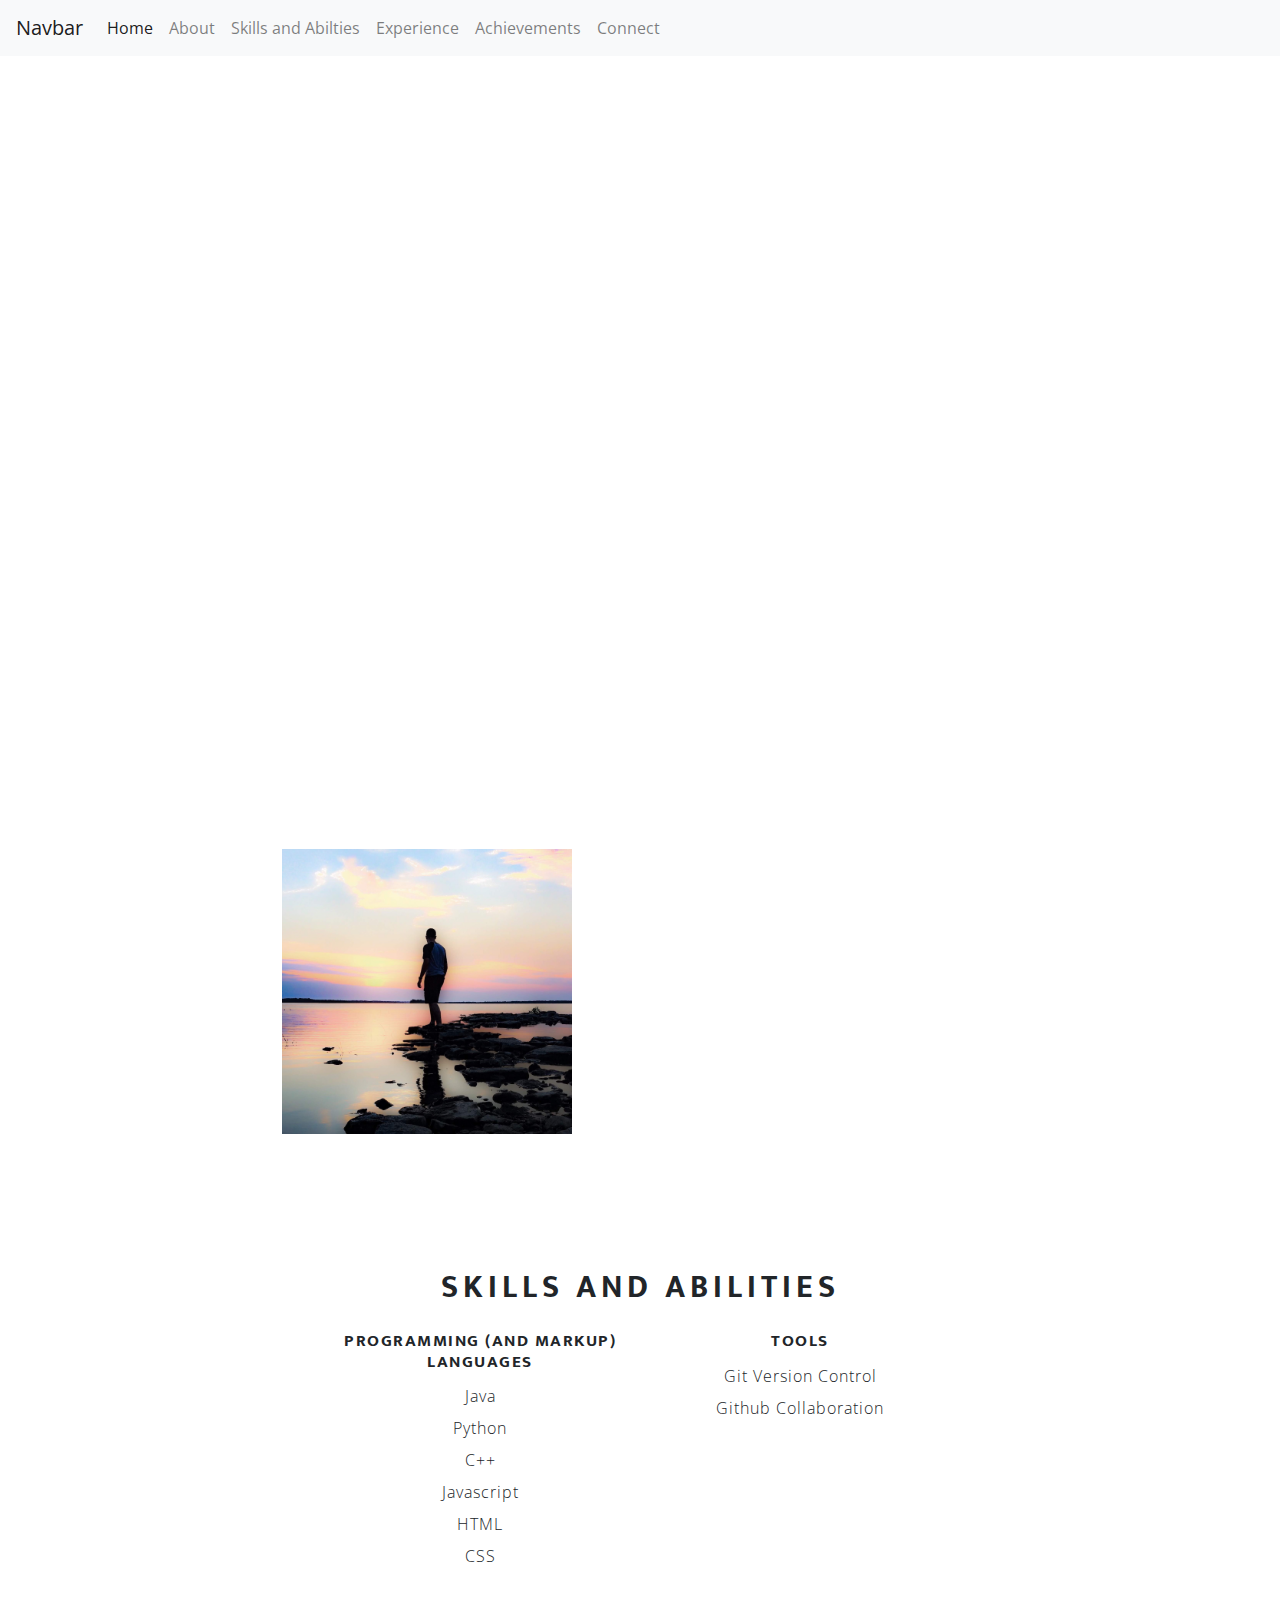
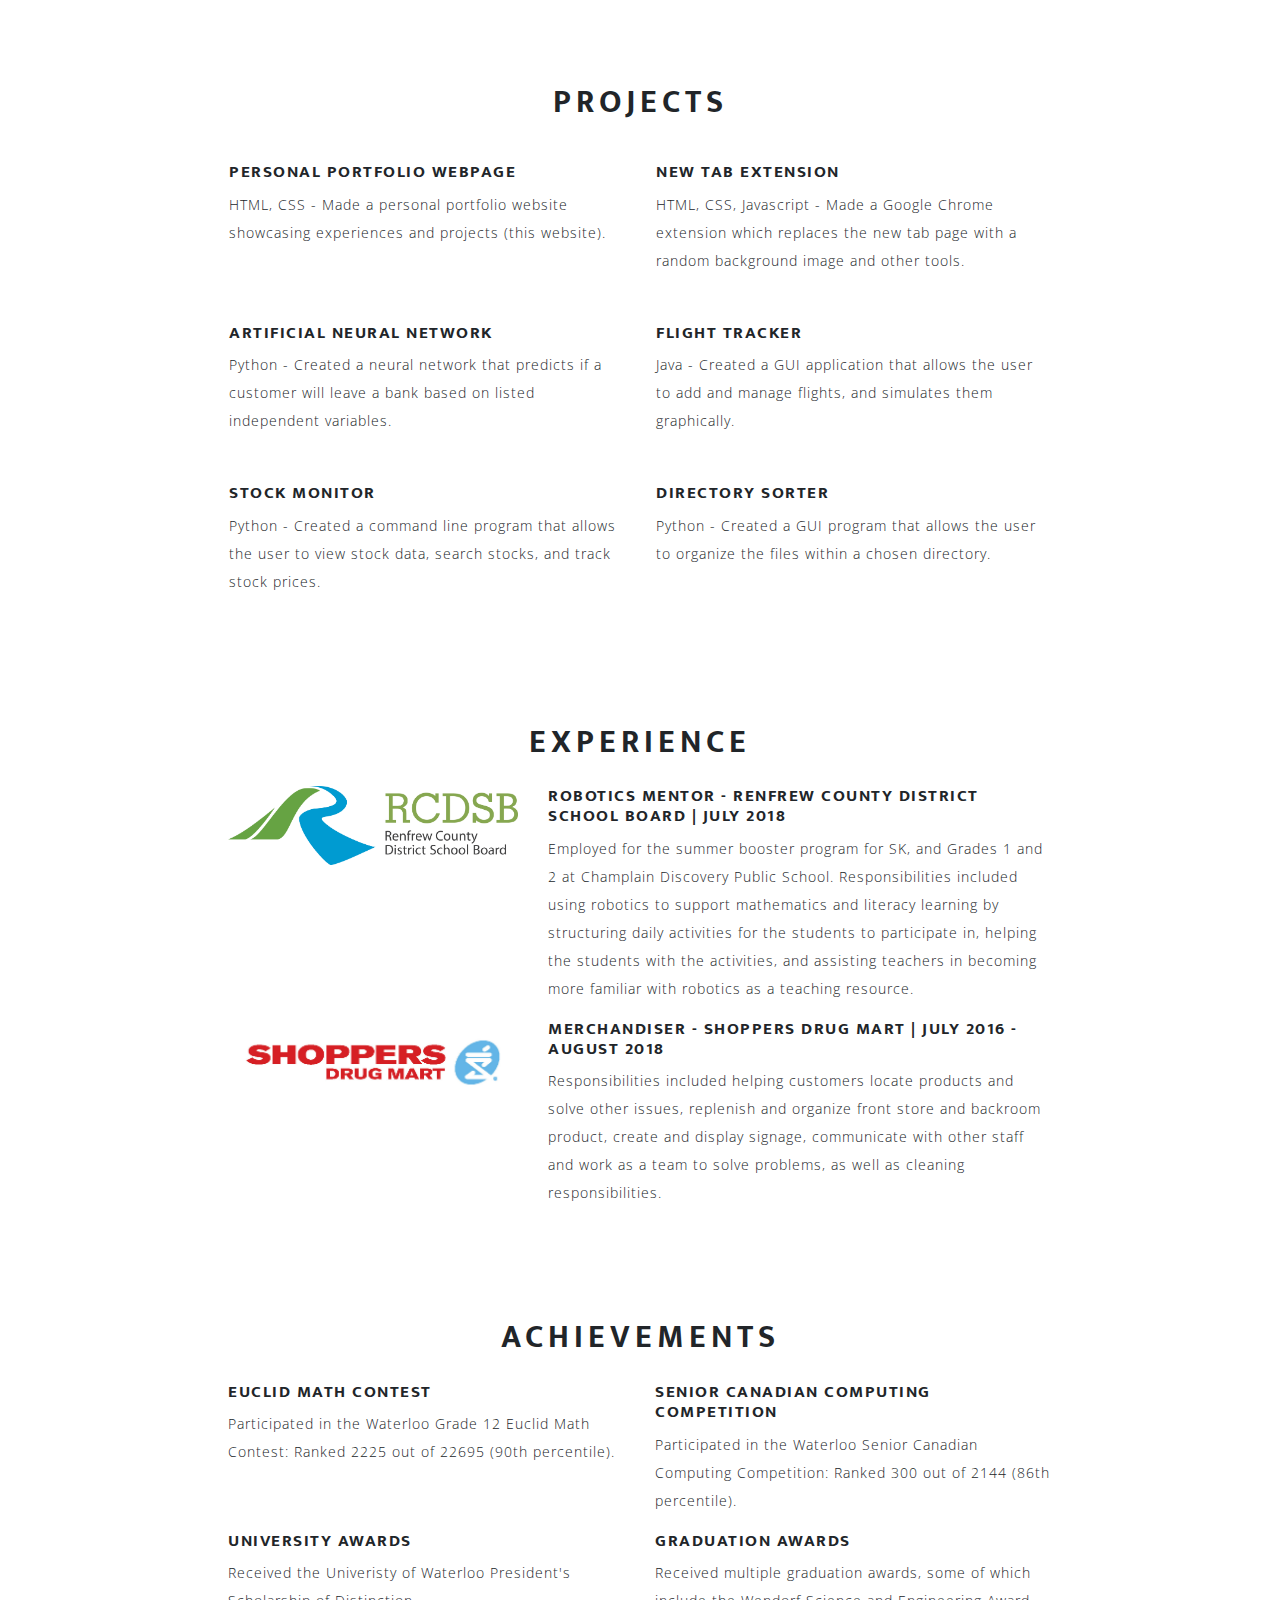
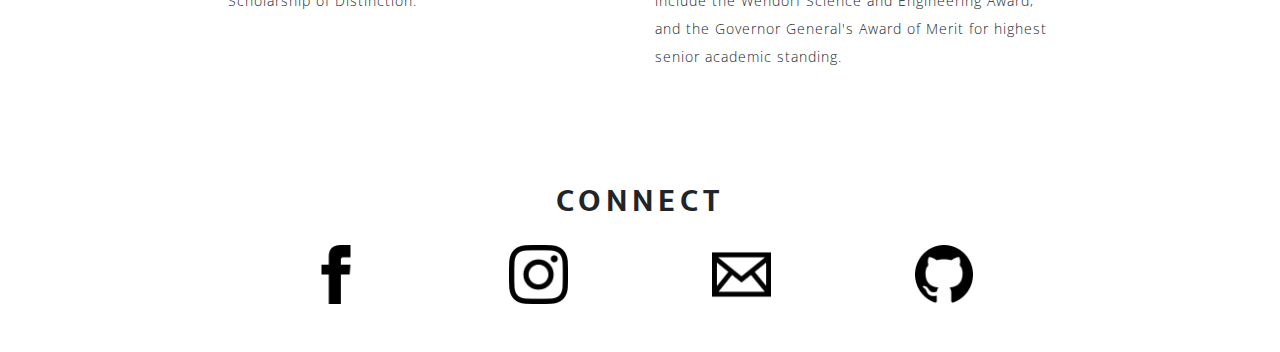
==== commit 03801e47: "More changes to Bootstrap and responsiveness" ====
--- a/index.html
+++ b/index.html
@@ -46,20 +46,20 @@
         </nav>
         
         <div class="row welcome-page py-5">
-            <div class="col-12 py-5 my-5"></div>
+            <div class="col-12 py-sm-5 my-md-5"></div>
             <div class="col-12 text-center py-5 my-5">
                 <h1>HELLO, I'M BRANDEN LISK</h1>
             </div>
-            <div class="col-12 py-5 my-5"></div>
+            <div class="col-12 py-sm-5 my-md-5"></div>
         </div>
         <div class="row justify-content-center py-5 about-page">
             <div class="col-12 text-center">
                 <h2>ABOUT</h2>
             </div>
-            <div class="col-2">
+            <div class="col-10 col-sm-8 col-md-4 col-lg-3">
                 <img src="Resources/profile.jpg" class="img-fluid">
             </div>
-            <div class="col-4">
+            <div class="col-10 pt-3 col-sm-8 col-md-5 pt-md-0 col-lg-4">
                 <p>Hello! I'm Branden, a current 1st year Computer Engineering Undergraduate Student at the University of Waterloo. For as long as I can remember, I have been interested in computers and technology, and that's why I have decided to pursue that passion through a fulfulling career. <br><br>Since my first experience of learning the basics of Python in 7th grade and building projects for school science fairs, I was hooked, and from that point on I knew I wanted to become an engineer.</p>
             </div>
         </div>
@@ -68,22 +68,22 @@
             <div class="col-12 text-center mb-3">
                 <h2>SKILLS AND ABILITIES</h2>
             </div>
-            <div class="col-3 text-center skill-type">
+            <div class="col-8 col-sm-5 col-md-4 col-lg-3 text-center skill-type">
                 <h3>PROGRAMMING (AND MARKUP) LANGUAGES</h3>
                 <ul>
-                    <li><p>Java</p></li>
-                    <li><p>Python</p></li>
-                    <li><p>C++</p></li>
-                    <li><p>Javascript</p></li>
-                    <li><p>HTML</p></li>
-                    <li><p>CSS</p></li>
+                    <li>Java</li>
+                    <li>Python</li>
+                    <li>C++</li>
+                    <li>Javascript</li>
+                    <li>HTML</li>
+                    <li>CSS</li>
                 </ul>
             </div>
-            <div class="col-3 text-center skill-type">
+            <div class="col-8 pt-3 col-sm-5 pt-sm-0 col-md-4 col-lg-3 text-center skill-type">
                 <h3>TOOLS</h3>
                 <ul>
-                    <li><p>Git Version Control</p></li>
-                    <li><p>Github Collaboration</p></li>
+                    <li>Git Version Control</li>
+                    <li>Github Collaboration</li>
                 </ul>
             </div>
         </div>
@@ -92,29 +92,29 @@
             <div class="col-12 text-center mb-3">
                 <h2>PROJECTS</h2>
             </div>
-            <div class="col-4 p-2">
+            <div class="col-10 col-lg-4 p-3">
                 <h3>PERSONAL PORTFOLIO WEBPAGE</h3>
                 <p>HTML, CSS - Made a personal portfolio website showcasing experiences and projects (this website).</p>
             </div>
-            <div class="col-4 p-2">
+            <div class="col-10 col-lg-4 p-3">
                 <h3>NEW TAB EXTENSION</h3>
                 <p>HTML, CSS, Javascript - Made a Google Chrome extension which replaces the new tab page with a random background image and other tools.</p>
             </div>
             <div class="w-100"></div>
-            <div class="col-4 p-2">
+            <div class="col-10 col-lg-4 p-3">
                 <h3>ARTIFICIAL NEURAL NETWORK</h3>
                 <p>Python - Created a neural network that predicts if a customer will leave a bank based on listed independent variables.</p>
             </div>
-            <div class="col-4 p-2">
+            <div class="col-10 col-lg-4 p-3">
                 <h3>FLIGHT TRACKER</h3>
                 <p>Java - Created a GUI application that allows the user to add and manage flights, and simulates them graphically.</p>
             </div>
             <div class="w-100"></div>
-            <div class="col-4 p-2">
+            <div class="col-10 col-lg-4 p-3">
                 <h3>STOCK MONITOR</h3>
                 <p>Python - Created a command line program that allows the user to view stock data, search stocks, and track stock prices.</p>
             </div>
-            <div class="col-4 p-2">
+            <div class="col-10 col-lg-4 p-3">
                 <h3>DIRECTORY SORTER</h3>
                 <p>Python - Created a GUI program that allows the user to organize the files within a chosen directory.</p>
             </div>
--- a/main.css
+++ b/main.css
@@ -9,9 +9,15 @@
 
 h1 {
     font-family: 'Mukta', sans-serif;
-    font-size: 62px;
-    color: grey;
+    font-weight: bold;
+    font-size: 40px;
+    color: white;
     letter-spacing: 15px;
+}
+@media (min-width: 768px) {
+    h1 {
+        font-size: 62px;
+    }
 }
 h2 {
     font-family: 'Mukta', sans-serif;
@@ -36,6 +42,7 @@
     background-image: url("https://www.fasken.com/-/media/29b8b6a371344d40a392350b395691d6.ashx");
     background-position: center;
     background-repeat: no-repeat;
+    background-attachment: fixed;
     background-size: cover;
 }
 
@@ -45,16 +52,16 @@
     background-repeat: no-repeat;
     background-size: cover;
 }
-.about-content h2{
-    color: grey;
+.about-page h2{
+    color: white;
 }
-.about-content p{
-    color: grey;
+.about-page p{
+    color: white;
 }
 .skill-type ul li {
     list-style: none;
-}
-.skill-type ul li p {
-    text-decoration: none;
     font-size: 16px;
+    font-weight: 100;
+    letter-spacing: 1px;
+    line-height: 2em;
 }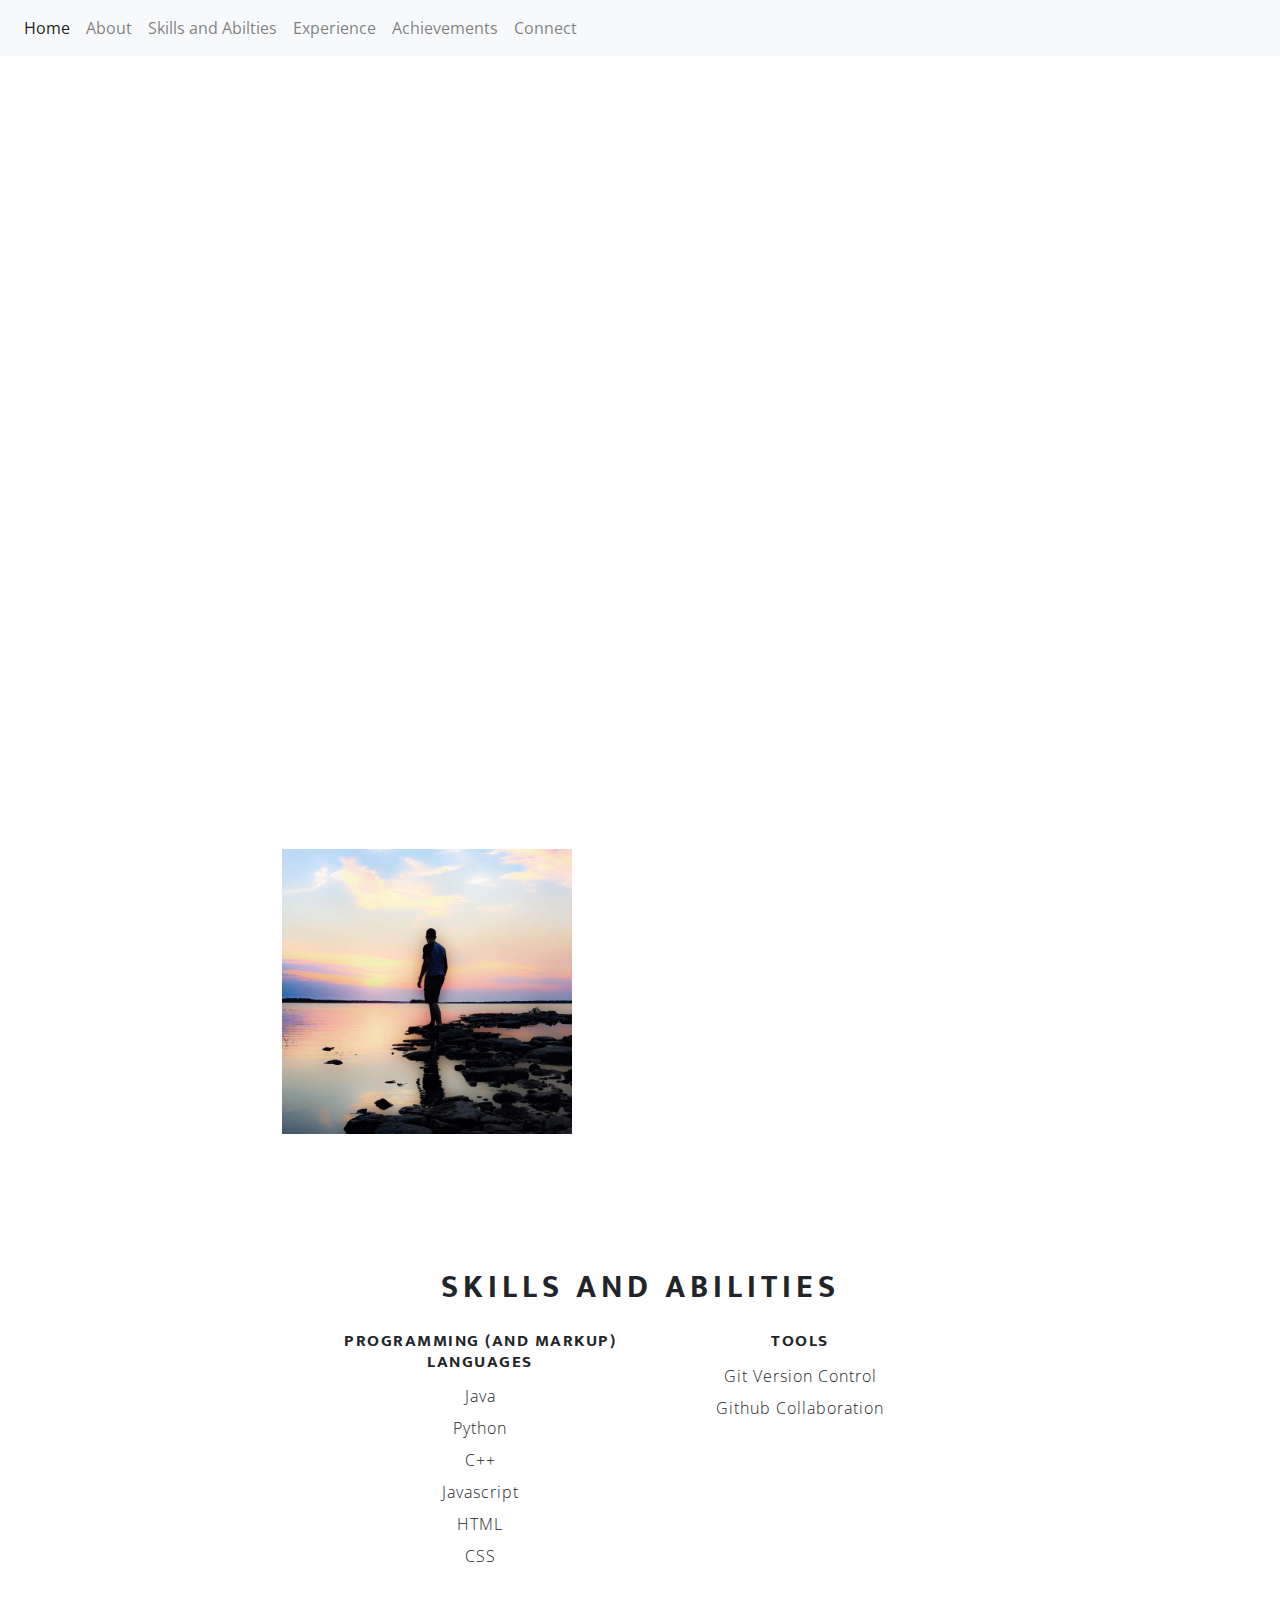
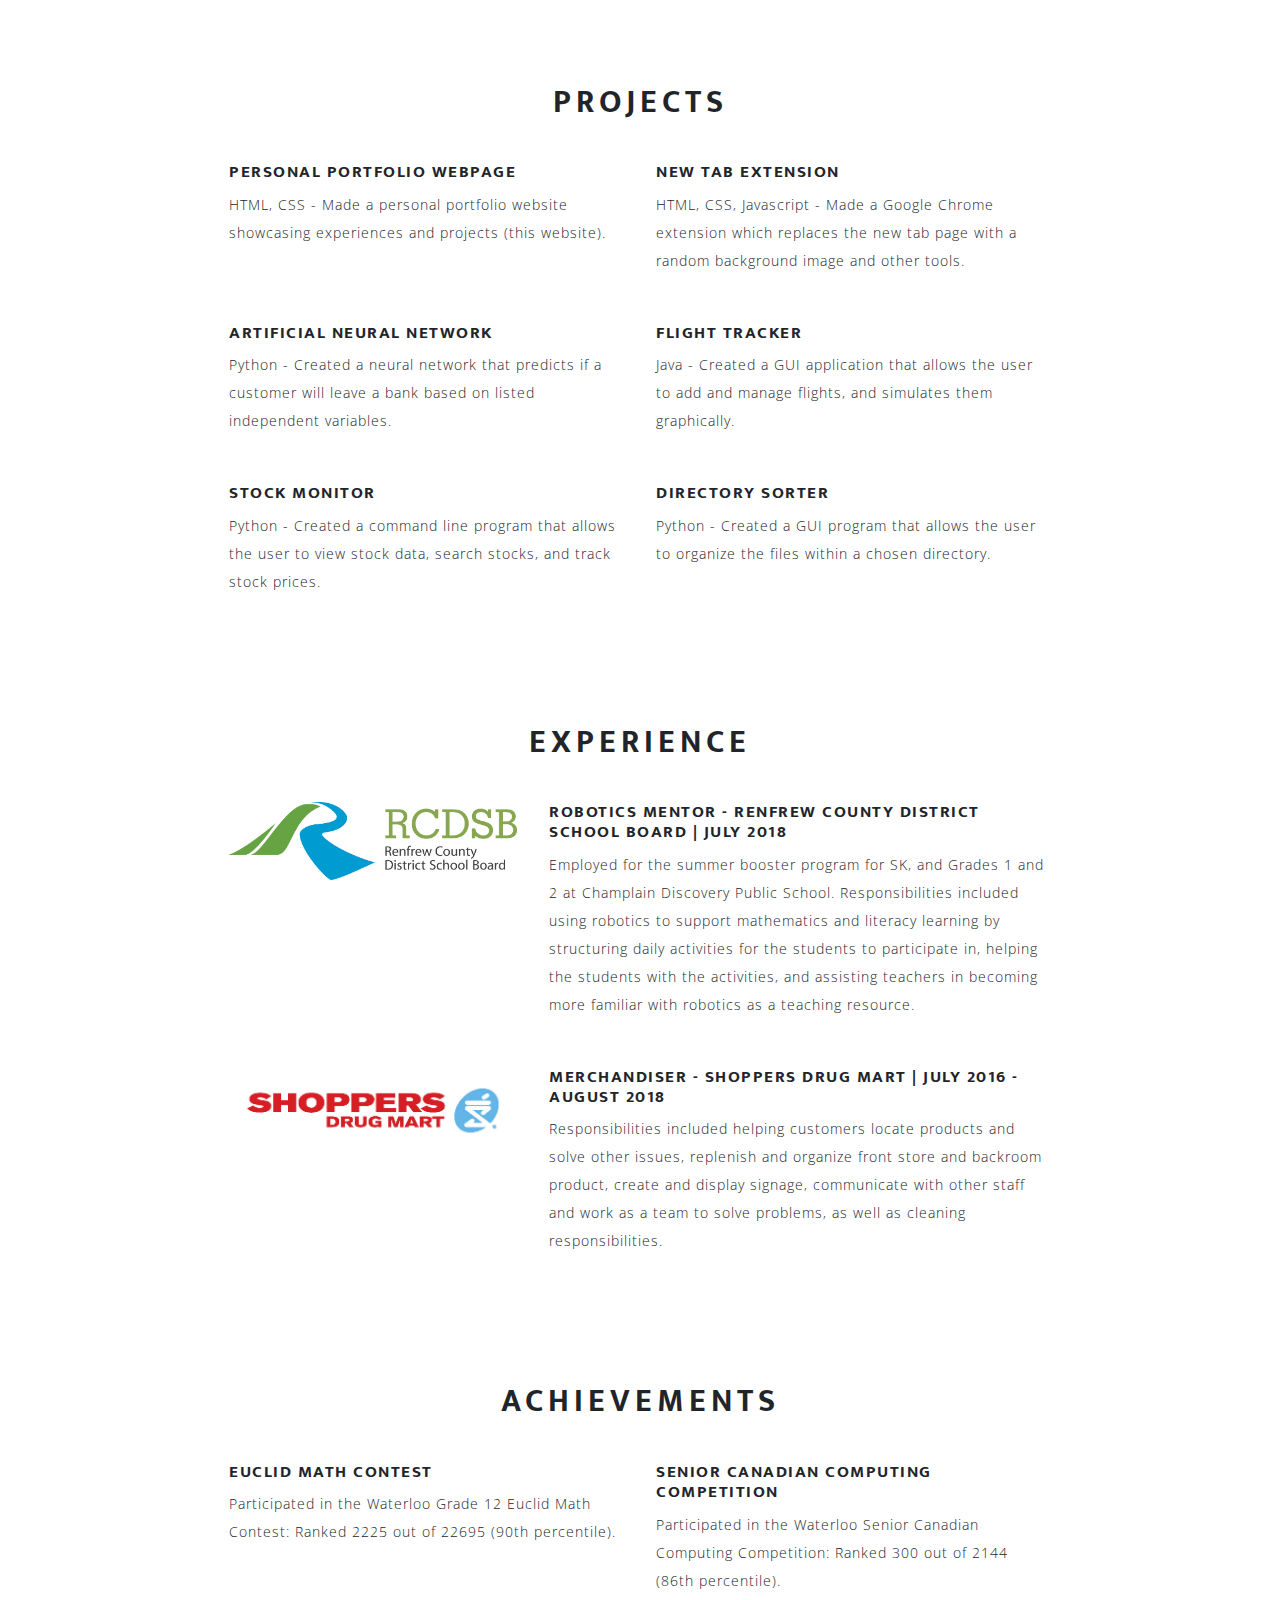
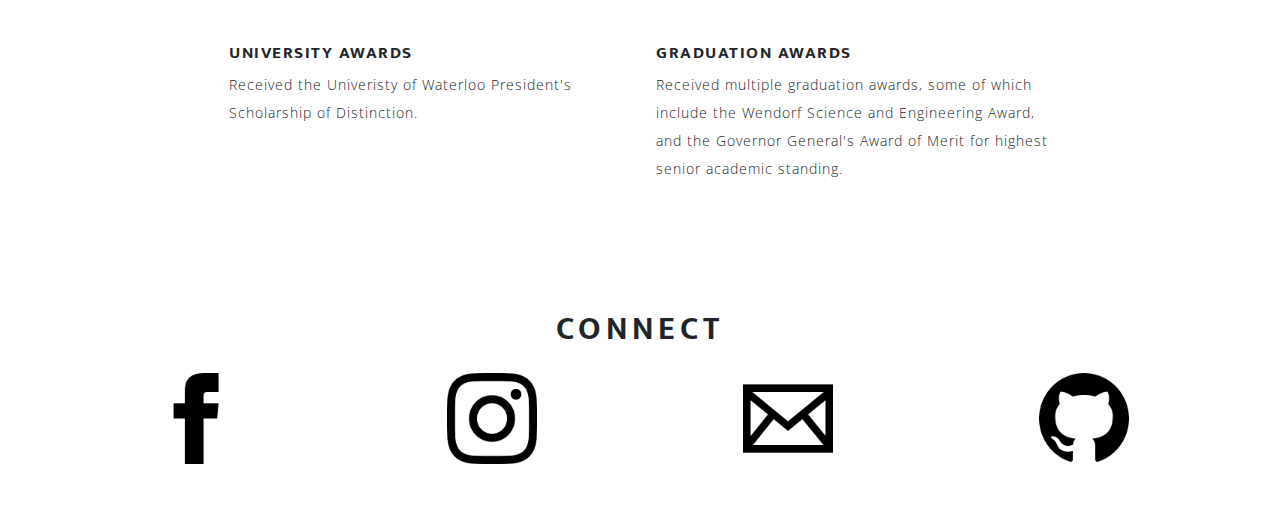
==== commit 6302fafc: "More responsiveness changes" ====
--- a/index.html
+++ b/index.html
@@ -28,13 +28,12 @@
 
 <body>
     <div class="container-fluid">
-        <nav class="navbar fixed-top navbar-expand-lg navbar-light bg-light">
-            <a class="navbar-brand" href="#">Navbar</a>
+        <nav class="navbar fixed-top navbar-expand-lg navbar-light bg-light justify-content-end">
             <button class="navbar-toggler" type="button" data-toggle="collapse" data-target="#navbarNavAltMarkup" aria-controls="navbarNavAltMarkup" aria-expanded="false" aria-label="Toggle navigation">
                 <span class="navbar-toggler-icon"></span>
             </button>
             <div class="collapse navbar-collapse" id="navbarNavAltMarkup">
-                <div class="navbar-nav">
+                <div class="navbar-nav justify-content-end">
                     <a class="nav-item nav-link active" href="#">Home <span class="sr-only">(current)</span></a>
                     <a class="nav-item nav-link" href="#">About</a>
                     <a class="nav-item nav-link" href="#">Skills and Abilties</a>
@@ -92,29 +91,29 @@
             <div class="col-12 text-center mb-3">
                 <h2>PROJECTS</h2>
             </div>
-            <div class="col-10 col-lg-4 p-3">
+            <div class="col-10 col-md-5 col-lg-4 p-3">
                 <h3>PERSONAL PORTFOLIO WEBPAGE</h3>
                 <p>HTML, CSS - Made a personal portfolio website showcasing experiences and projects (this website).</p>
             </div>
-            <div class="col-10 col-lg-4 p-3">
+            <div class="col-10 col-md-5 col-lg-4 p-3">
                 <h3>NEW TAB EXTENSION</h3>
                 <p>HTML, CSS, Javascript - Made a Google Chrome extension which replaces the new tab page with a random background image and other tools.</p>
             </div>
             <div class="w-100"></div>
-            <div class="col-10 col-lg-4 p-3">
+            <div class="col-10 col-md-5 col-lg-4 p-3">
                 <h3>ARTIFICIAL NEURAL NETWORK</h3>
                 <p>Python - Created a neural network that predicts if a customer will leave a bank based on listed independent variables.</p>
             </div>
-            <div class="col-10 col-lg-4 p-3">
+            <div class="col-10 col-md-5 col-lg-4 p-3">
                 <h3>FLIGHT TRACKER</h3>
                 <p>Java - Created a GUI application that allows the user to add and manage flights, and simulates them graphically.</p>
             </div>
             <div class="w-100"></div>
-            <div class="col-10 col-lg-4 p-3">
+            <div class="col-10 col-md-5 col-lg-4 p-3">
                 <h3>STOCK MONITOR</h3>
                 <p>Python - Created a command line program that allows the user to view stock data, search stocks, and track stock prices.</p>
             </div>
-            <div class="col-10 col-lg-4 p-3">
+            <div class="col-10 col-md-5 col-lg-4 p-3">
                 <h3>DIRECTORY SORTER</h3>
                 <p>Python - Created a GUI program that allows the user to organize the files within a chosen directory.</p>
             </div>
@@ -124,18 +123,18 @@
             <div class="col-12 text-center mb-3">
                 <h2>EXPERIENCE</h2>
             </div>
-            <div class="col-3">
+            <div class="col-10 col-sm-8 col-md-4 col-lg-3 p-3">
                 <img src="Resources/Large_Primary_Logo_-_Colour_RCDSB.png" class="img-fluid">
             </div>
-            <div class="col-5">
+            <div class="col-10 col-sm-8 col-md-6 col-lg-5 p-3">
                 <h3>ROBOTICS MENTOR - RENFREW COUNTY DISTRICT SCHOOL BOARD | JULY 2018</h3>
                 <p>Employed for the summer booster program for SK, and Grades 1 and 2 at Champlain Discovery Public School. Responsibilities included using robotics to support mathematics and literacy learning by structuring daily activities for the students to participate in, helping the students with the activities, and assisting teachers in becoming more familiar with robotics as a teaching resource.</p>
             </div>
             <div class="w-100"></div>
-            <div class="col-3">
+            <div class="col-10 col-sm-8 col-md-4 col-lg-3 p-3">
                 <img src="Resources/Shoppers-Drug-Mart-Logo-Vector-Image.jpg" class="img-fluid">
             </div>
-            <div class="col-5">
+            <div class="col-10 col-sm-8 col-md-6 col-lg-5 p-3">
                 <h3>MERCHANDISER - SHOPPERS DRUG MART | JULY 2016 - AUGUST 2018</h3>
                 <p>Responsibilities included helping customers locate products and solve other issues, replenish and organize front store and backroom product, create and display signage, communicate with other staff and work as a team to solve problems, as well as cleaning responsibilities.</p>
             </div>
@@ -145,45 +144,45 @@
             <div class="col-12 text-center mb-3">
                 <h2>ACHIEVEMENTS</h2>
             </div>
-            <div class="col-4">
+            <div class="col-10 col-md-5 col-lg-4 p-3">
                 <h3>EUCLID MATH CONTEST</h3>
                 <p>Participated in the Waterloo Grade 12 Euclid Math Contest: Ranked 2225 out of 22695 (90th percentile).</p>
             </div>
-            <div class="col-4">
+            <div class="col-10 col-md-5 col-lg-4 p-3">
                 <h3 >SENIOR CANADIAN COMPUTING COMPETITION</h3>
                 <p>Participated in the Waterloo Senior Canadian Computing Competition: Ranked 300 out of 2144 (86th percentile).</p>
             </div>
             <div class="w-100"></div>
-            <div class="col-4">
+            <div class="col-10 col-md-5 col-lg-4 p-3">
                 <h3>UNIVERSITY AWARDS</h3>
                 <p>Received the Univeristy of Waterloo President's Scholarship of Distinction.</p>
             </div>
-            <div class="col-4">
+            <div class="col-10 col-md-5 col-lg-4 p-3">
                 <h3>GRADUATION AWARDS</h3>
                 <p>Received multiple graduation awards, some of which include the Wendorf Science and Engineering Award, and the Governor General's Award of Merit for highest senior academic standing.</p>
             </div>
         </div>
         
-        <div class="row justify-content-center py-5">
+        <div class="row justify-content-around p-5">
             <div class="col-12 text-center mb-3">
                 <h2>CONNECT</h2>
             </div>
-            <div class="col-1 px-4 mx-5">
+            <div class="col-3 col-sm-2 px-lg-5 col-xl-1 px-xl-1">
                 <a href="https://www.facebook.com/brandenlisk" target="_blank">
                     <img src="Resources/icons/iconmonstr-facebook-1-240.png" alt="Facebook link" class="img-fluid">
                 </a>
             </div>
-            <div class="col-1 px-4 mx-5">
+            <div class="col-3 col-sm-2 px-lg-5 col-xl-1 px-xl-1">
                 <a href="https://www.instagram.com/brandenlisk/" target="_blank">
                     <img src="Resources/icons/iconmonstr-instagram-11-240.png" alt="Instagram link" class="img-fluid">
                 </a>
             </div>
-            <div class="col-1 px-4 mx-5">
+            <div class="col-3 col-sm-2 px-lg-5 col-xl-1 px-xl-1">
                 <a href="mailto:balisk@edu.uwaterloo.ca">
                     <img src="Resources/icons/iconmonstr-email-2-240.png" alt="Email link" class="img-fluid">
                 </a>
             </div>
-            <div class="col-1 px-4 mx-5">
+            <div class="col-3 col-sm-2 px-lg-5 col-xl-1 px-xl-1">
                 <a href="https://github.com/LiskB/" target="_blank" id="profile-link">
                     <img src="Resources/icons/iconmonstr-github-1-240.png" alt="Github link" class="img-fluid">
                 </a>
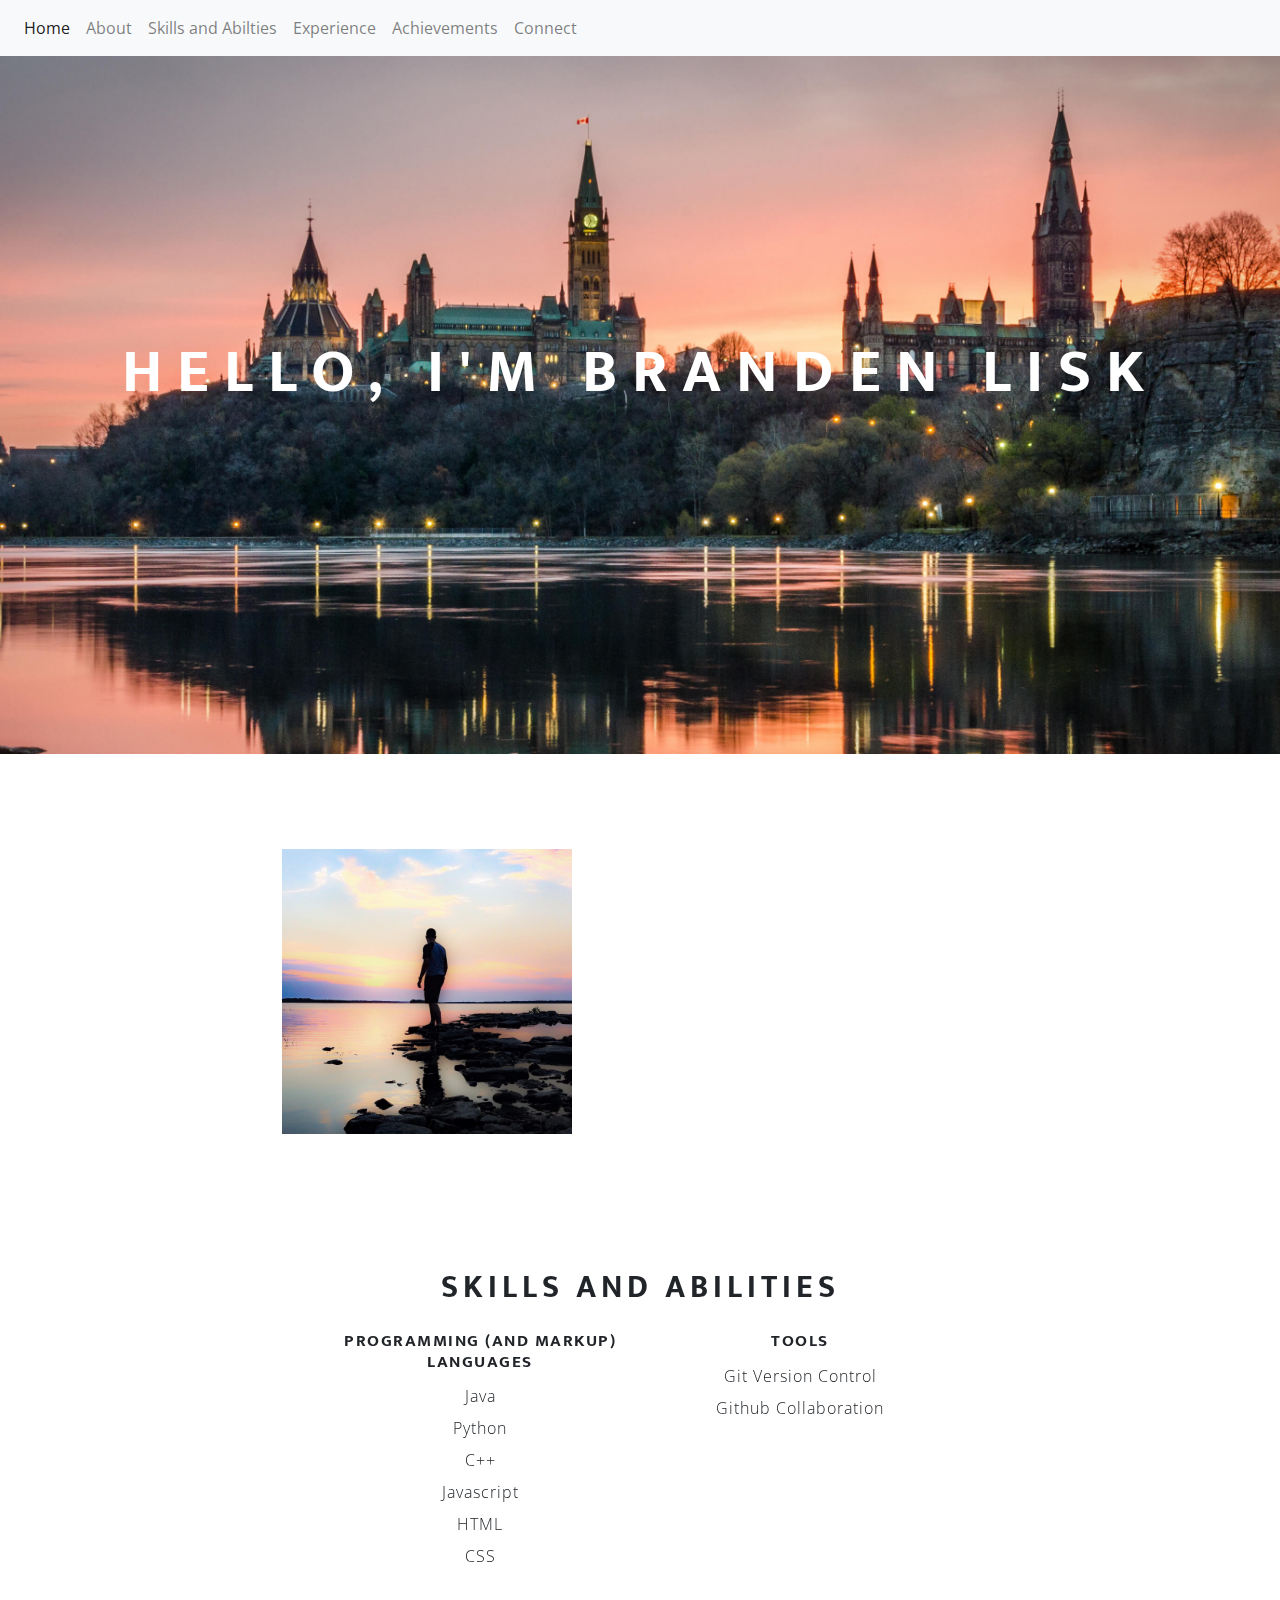
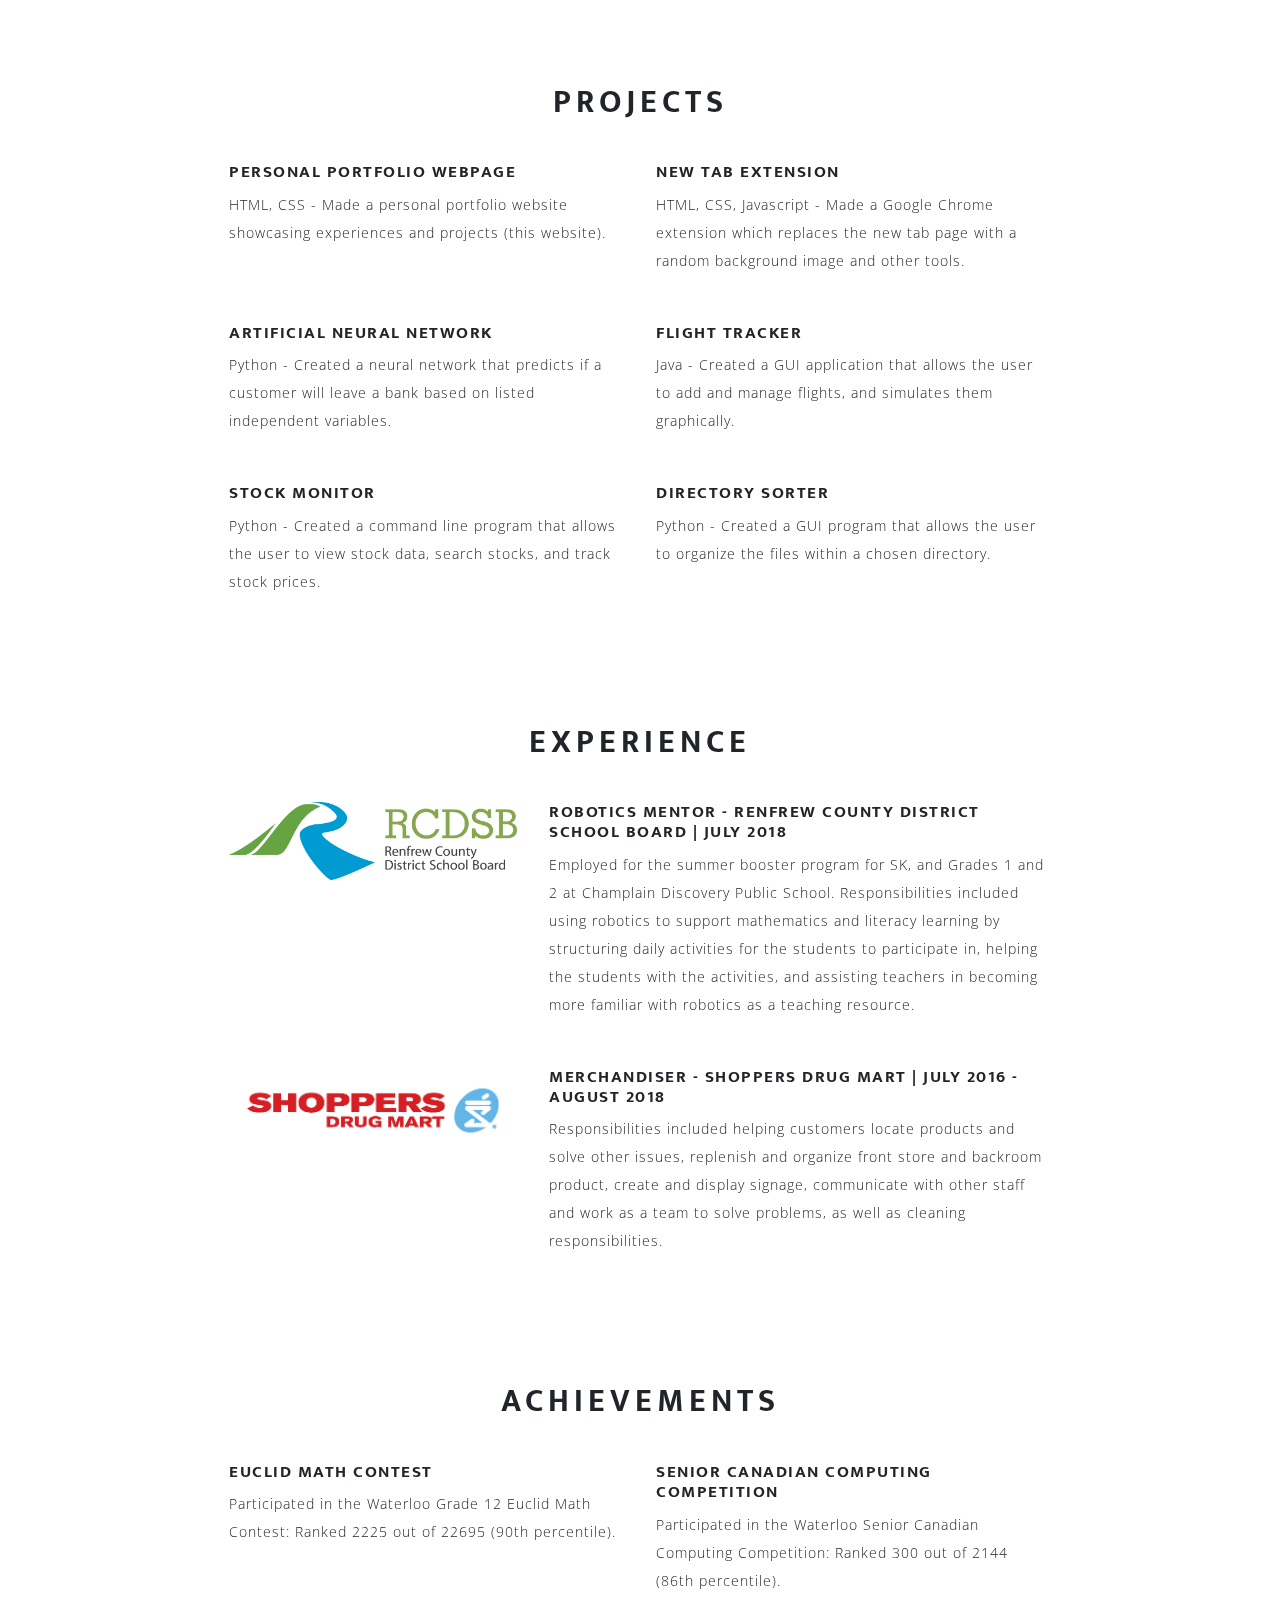
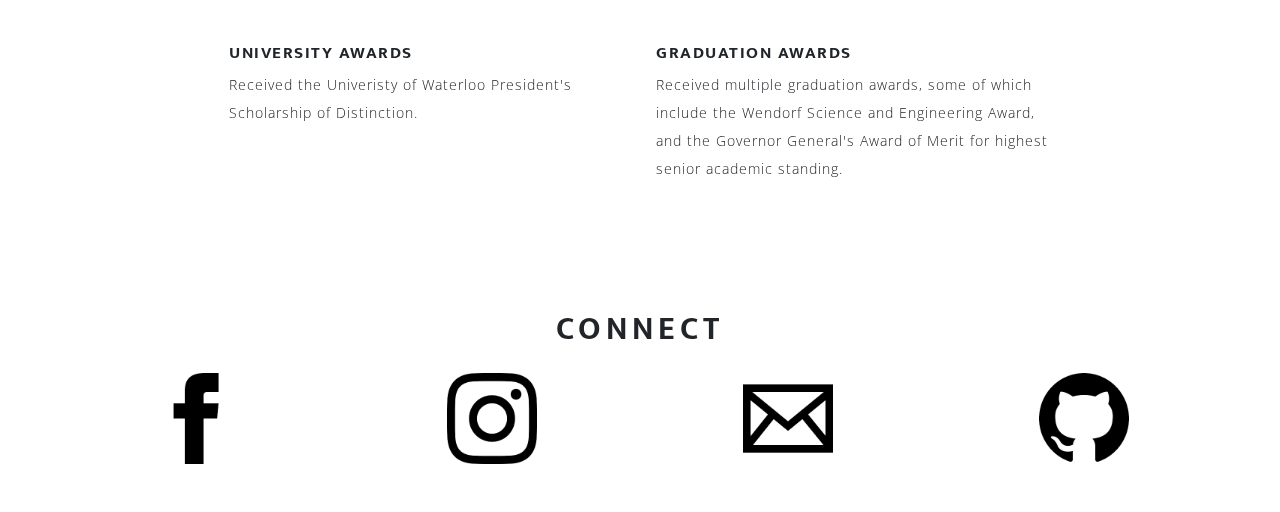
==== commit d3c89701: "Basic changes" ====
--- a/index.html
+++ b/index.html
@@ -2,16 +2,6 @@
 <html lang="en">
 
 <head>
-    <!-- Global Site Tag (gtag.js) - Google Analytics -->
-    <script async src="https://www.googletagmanager.com/gtag/js?id=GA_TRACKING_ID"></script>
-    <script>
-      window.dataLayer = window.dataLayer || [];
-      function gtag(){dataLayer.push(arguments);}
-      gtag('js', new Date());
-
-      gtag('config', 'UA-128781250-1');
-    </script>
-    
     <meta charset="utf-8">
     <meta name="viewport" content="width=device-width, initial-scale=1, shrink-to-fit=no">
     <meta name="author" content="Branden Lisk">
@@ -44,7 +34,7 @@
             </div>
         </nav>
         
-        <div class="row welcome-page py-5">
+        <div class="row py-5 parallax-window" data-parallax="scroll" data-image-src="Resources/Office-Ottawa.jpeg">
             <div class="col-12 py-sm-5 my-md-5"></div>
             <div class="col-12 text-center py-5 my-5">
                 <h1>HELLO, I'M BRANDEN LISK</h1>
@@ -194,5 +184,6 @@
     <script src="https://code.jquery.com/jquery-3.3.1.slim.min.js" integrity="sha384-q8i/X+965DzO0rT7abK41JStQIAqVgRVzpbzo5smXKp4YfRvH+8abtTE1Pi6jizo" crossorigin="anonymous"></script>
     <script src="https://cdnjs.cloudflare.com/ajax/libs/popper.js/1.14.7/umd/popper.min.js" integrity="sha384-UO2eT0CpHqdSJQ6hJty5KVphtPhzWj9WO1clHTMGa3JDZwrnQq4sF86dIHNDz0W1" crossorigin="anonymous"></script>
     <script src="https://stackpath.bootstrapcdn.com/bootstrap/4.3.1/js/bootstrap.min.js" integrity="sha384-JjSmVgyd0p3pXB1rRibZUAYoIIy6OrQ6VrjIEaFf/nJGzIxFDsf4x0xIM+B07jRM" crossorigin="anonymous"></script>
+    <script src="parallax.js-1.5.0/parallax.js"></script>
 </body>
-</html>+</html>
